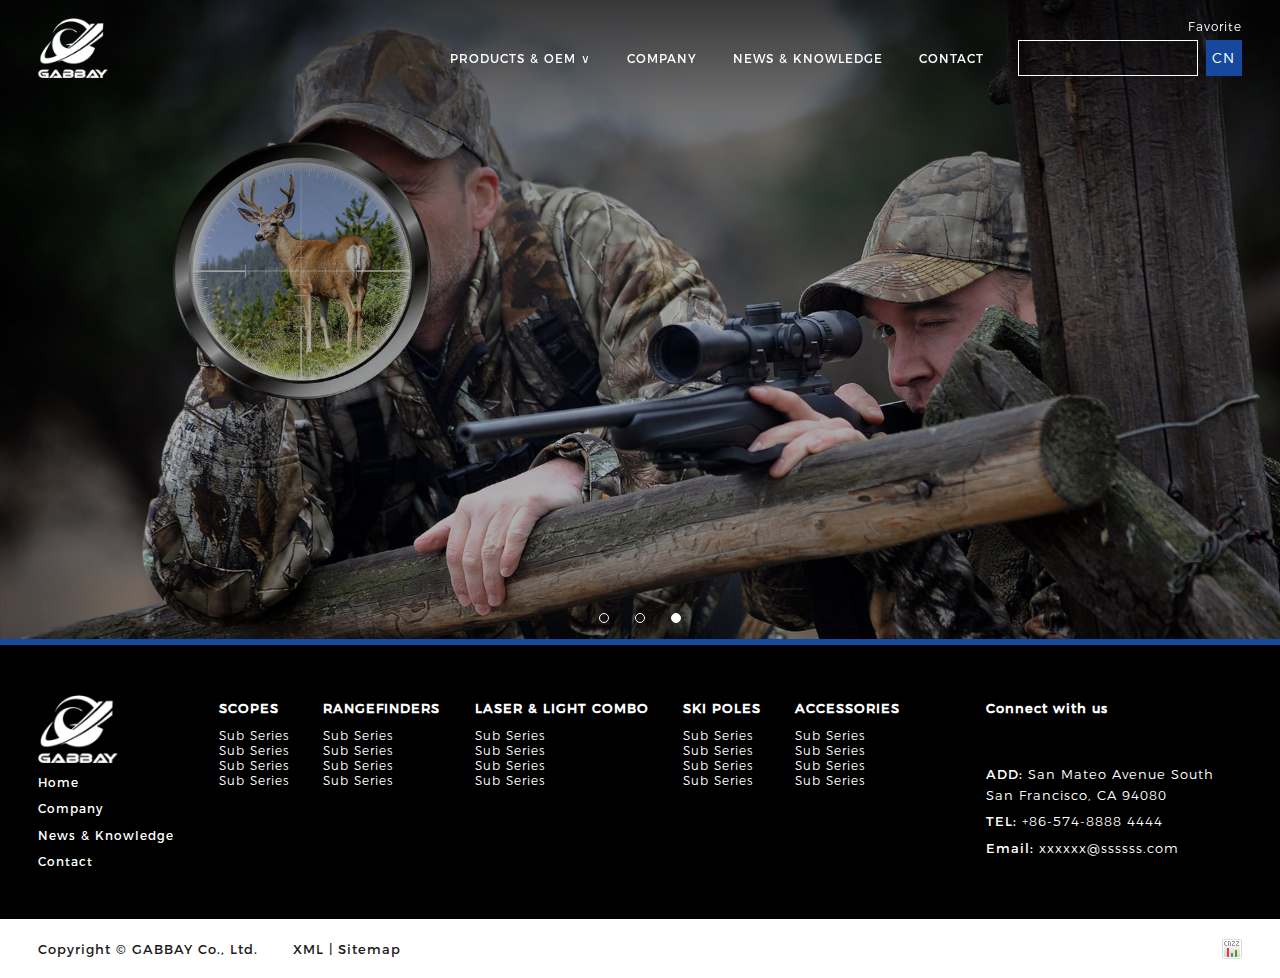
==== index.html @ 4b732fb5 "website" ====
<!DOCTYPE html>
<html lang="en">
<head>
  <meta charset="UTF-8">
  <meta name="viewport" content="width=device-width, initial-scale=1.0">
  <title>GABBAY</title>
  <link rel="stylesheet" href="css/dy.css">
  <link rel="stylesheet" href="css/media.css">
  <link rel="stylesheet" href="https://at.alicdn.com/t/font_1714665_g5vp9nklfsk.css">
  <link rel="stylesheet" href="css/style.css">

  <script src="js/jquery-1.9.1.min.js"></script>
  <script src="js/touchslider.js"></script>
  <script src="js/other.js"></script>
</head>
<body>
  <!-- head  -->
  <header class="top-nav">
    <div class="nav-inner-box wid flex-sb">
      <a href="index.html" class="logo-pic"><img src="images/logo.png" alt="logo" class="logo"></a>
      <div class="top-bar flex">
        <a href="" class="iconfont icon-cogwheel"><small class="small">Favorite</small></a>
        <div class="nav-bar flex">
          <ul class="flex-sb nav">
            <li class="nav-list home"><a href="index.html" class="tup">Home</a></li>
            <li class="nav-list nav-pro">
              <a href="product.html" class="tup">Products & Oem <span style="font-family: sans-serif;">∨</span></a>
              <ul class="dp-items">
                <li class="dp-list"><a href="">Scopes &RANGEFINDERS</a></li>
                <li class="dp-list">
                  <a href="">Sailboat & Yacht <span>></span></a>
                  <ul class="dp2-item">
                    <li class="dp2-list"><a href="">Sailboat</a></li>
                  </ul>
                </li>
                <li class="dp-list">
                  <a href="">SKI POLES <span>></span></a> 
                  <ul class="dp2-item">
                    <li class="dp2-list"><a href="">Yacht</a></li>
                  </ul>
                </li>
                <li class="dp-list"><a href="">ACCESSORIES</a></li>
              </ul>
            </li>
            <li class="nav-list"><a href="company.html" class="tup">Company</a></li>
            <li class="nav-list"><a href="news.html" class="tup">News & knowledge</a></li>
            <li class="nav-list"><a href="contact.html" class="tup">Contact</a></li>
          </ul>
          <div class="sea_cn flex">
            <form action="products.php" class="search flex">
              <input type="text" placeholder="">
              <button class="flex iconfont icon-search" type="button"></button>
            </form>
            <a href="" class="cn flex">CN</a>
          </div>
        </div>
      </div>
      <span class="menu-ico iconfont icon-menu"></span>
    </div>
  </header>

  <!-- banner -->
  <div class="banner-box">
    <div class="swipe">
      <ul class="banner" id="slider4" >
        <li class="banner-list">
          <!-- <div class="banner-cont">
            <span class="ban-tit">GABBAY</span>
            <h4 class="main-tit">TAC-V 4X-20X50 Rifle Scope</h4>
            <p calss="desc-cont">Sighting in your scope has never been easier with One Shot Zero. Take a shot adjust your reticle and you are good to go. </p>
            <a href="product.html" class="btn flex"><span>+</span></a>
          </div> -->
          <a href="javascript:;"><img src="images/banner.jpg" alt=""></a>
        </li>
        <li class="banner-list">
          <!-- <div class="banner-cont">
            <span class="ban-tit">GABBAY</span>
            <h4 class="main-tit">TAC-V 4X-20X50 Rifle Scope</h4>
            <p calss="desc-cont">Sighting in your scope has never been easier with One Shot Zero. Take a shot adjust your reticle and you are good to go. </p>
            <a href="product.html" class="btn flex"><span>+</span></a>
          </div> -->
          <a href="javascript:;"><img src="images/banner.jpg" alt=""></a>
        </li>
        <li class="banner-list">
          <!-- <div class="banner-cont">
            <span class="ban-tit">GABBAY</span>
            <h4 class="main-tit">TAC-V 4X-20X50 Rifle Scope</h4>
            <p calss="desc-cont">Sighting in your scope has never been easier with One Shot Zero. Take a shot adjust your reticle and you are good to go. </p>
            <a href="product.html" class="btn flex"><span>+</span></a>
          </div> -->
          <a href="javascript:;"><img src="images/banner.jpg" alt=""></a>
        </li>
      </ul>
    </div>
    <div id="pagenavi">
      <a href="javascript:;" class="">1</a>
      <a href="javascript:;" class="">2</a>
      <a href="javascript:;" class="active">3</a>
    </div>
  </div>
  <script type="text/javascript">
    console=window.console || {dir:new Function(),log:new Function()};
    var active=0,
      as=document.getElementById('pagenavi').getElementsByTagName('a');
      for(var i=0;i<as.length;i++){
        (function(){
          var j=i;
          as[i].onclick=function(){
            t4.slide(j);
            return false;
          }
        })();
      }
      var t4=new TouchSlider('slider4',{speed:600, direction:0, interval:6000, fullsize:true});
      t4.on('before',function(m,n){
        as[m].className='';
        as[n].className='active';
      })
  </script>




  <footer class="footer">
    <div class="in-fot wid flex-sb">
      <div class="fot-left">
        <a href="index" class='fot-logo'><img src="images/logo.png" alt=""></a>
        <a href="index.html">Home</a>
        <a href="company.html">Company</a>
        <a href="news.html">News & Knowledge</a>
        <a href="contact.html">Contact</a>
      </div>
      <ul class="fot-center flex-sb">
        <li class="fp-list">
          <h4>SCOPES</h4>
          <a href="">Sub Series</a>
          <a href="">Sub Series</a>
          <a href="">Sub Series</a>
          <a href="">Sub Series</a>
        </li>
        <li class="fp-list">
          <h4>RANGEFINDERS</h4>
          <a href="">Sub Series</a>
          <a href="">Sub Series</a>
          <a href="">Sub Series</a>
          <a href="">Sub Series</a>
        </li>
        <li class="fp-list">
          <h4>LASER & LIGHT COMBO</h4>
          <a href="">Sub Series</a>
          <a href="">Sub Series</a>
          <a href="">Sub Series</a>
          <a href="">Sub Series</a>
        </li>
        <li class="fp-list">
          <h4>SKI POLES</h4>
          <a href="">Sub Series</a>
          <a href="">Sub Series</a>
          <a href="">Sub Series</a>
          <a href="">Sub Series</a>
        </li>
        <li class="fp-list">
          <h4>ACCESSORIES</h4>
          <a href="">Sub Series</a>
          <a href="">Sub Series</a>
          <a href="">Sub Series</a>
          <a href="">Sub Series</a>
        </li>
        <li class="fot-right">
          <h4>Connect with us</h4>
          <div class="social">
            <a href="#" class='instagram'><i class="iconfont icon-instagram"></i></a>
            <a href="#" class='pinterest'><i class="iconfont icon-pinterest"></i></a>
            <a href="#" class='facebook'><i class="iconfont icon-facebook"></i></a>
            <a href="#" class='linkedin'><i class="iconfont icon-linkedin"></i></a>
            <a href="#" class='twitter'><i class="iconfont icon-twitter"></i></a>
          </div>
          <p>ADD: <span>San Mateo Avenue South San Francisco, CA 94080</span></p>
          <p>TEL: <span>+86-574-8888 4444</span></p>
          <p>Email: <span>xxxxxx@ssssss.com</span></p>
        </li>
      </ul>
    </div>
  </footer>
  <div class="desi">
    <div class="in-design wid flex-sb">
      <p class="copy">Copyright © GABBAY Co., Ltd.     <a href="sitemap_xml.php" class="xml">XML</a> | <a href="sitemap.php">Sitemap</a></p>
      <a href="javacsript:;"><img src="images/cnzz.jpg" alt=""></a>
    </div>
  </div>
</body>
</html>
---- css/dy.css ----
@font-face {
  font-family: 'mont-th';
  src: url('../font/Montserrat-Thin-10.otf');font-weight: normal;font-style: normal;
}
@font-face{
  font-family: 'mont-lt';
  src: url('../font/Montserrat-Light-6.otf');font-weight: normal;font-style: normal;
}
@font-face{
  font-family: 'mont';
  src: url('../font/Montserrat-Regular-8.otf');font-weight: normal;font-style: normal;
}
@font-face{
  font-family: 'mont-md';
  src: url('../font/Montserrat-Medium-7.otf');font-weight: normal;font-style: normal;
}
@font-face{
  font-family: 'mont-sbd';
  src: url('../font/Montserrat-SemiBold-9.otf');font-weight: normal;font-style: normal;
}
@font-face{
  font-family: 'mont-bd';
  src: url('../font/Montserrat-Bold-3.otf');font-weight: normal;font-style: normal;
}
@font-face{
  font-family: 'mont-black';
  src: url('../font/Montserrat-Black-2.otf');font-weight: normal;font-style: normal;
}
*{padding: 0;margin: 0;list-style: none;text-decoration: none;border: none; outline: none;box-sizing: border-box;font-family: 'mont';letter-spacing: 1px;}
img{width: 100%;display: block;}
input,button,textarea{border: transparent; outline: transparent; background: transparent;}
/* body{background: #f6f6f6;transition: .4s;} */
.wid{width: 1660px;margin: 0 auto;}
.flex{display: flex;justify-content: center;align-items: center;;}
.flex-sc{display: flex;align-items: center;}
.flex-sb{display: flex;justify-content: space-between;align-items: center;}
.flex-sa{display: flex;justify-content: space-around;align-items: center;}
small.small{display: inline-block;margin: 0;font-size: 12px;font-family: 'mont-lt';}
.tup{text-transform: uppercase;}


.top-nav{position: fixed;height: 96px;z-index: 777;width: 100%;}
.top-nav.active{background: #000;}
.top-nav.act_color{background: #16489d;}
.nav-inner-box{height: 96px;}
.logo-pic{width: 70px;}
.top-nav a,.top-nav a:before,.top-nav a:after{color: #fff;white-space: nowrap;}
.top-nav .icon-down:before{content: '';}
.top-nav .icon-down:after{content: "\e622";font-size: 14px;margin-left: 6px;vertical-align: -2px;}
.top-bar{flex-direction: column;align-items: flex-end;width: 95%;}
.top-bar .nav-bar{justify-content: flex-end;flex-shrink: 0;}
.top-bar .icon-cogwheel{margin-bottom: 4px;}
/* .top-nav a:before{vertical-align: -2px;margin-right: 4px;} */
.top-nav .nav{padding-right: 2%;flex-shrink: 0;}
.top-nav .nav li{padding: 10px 18px;}
.top-nav .nav li.home{display: none;}
/* .top-nav .nav .nav-list:hover .dp-items{background: #16489d;display: block;} */
.top-nav .nav li .dp-items{position: absolute;top: 100%;display: none;}
.top-nav .nav li .dp-items .dp-list{border-bottom:1px solid #fff;background: #16489d;position: relative;}
.top-nav .nav li .dp-items .dp-list>a{display: flex;justify-content: space-between;align-items: center;}
.top-nav .nav li .dp-items .dp-list:hover .dp2-item{display: block;}
.top-nav .nav li .dp-items .dp-list .dp2-item{position: absolute;top: 0;left: 100%;display: none;border-left: 2px solid transparent;}
.top-nav .nav li .dp-items .dp-list .dp2-item li{border-bottom:1px solid #fff;border-top: 1px solid #16489d;padding: 8px 18px;width: 180px;background: #16489d;}
.top-nav .sea_cn form{border: 1px solid #fff;padding: 1px;margin-right: 8px;}
.top-nav .sea_cn input,.top-nav .sea_cn button{height: 2rem;}
.top-nav .sea_cn input{color: #fff;font-family: 'mont-lt';padding: 0 6px;width: 160px;}
.top-nav .sea_cn button{padding: 0 8px;}
.top-nav .sea_cn button:before{color: #fff;font-size: 14px;}
.top-nav .sea_cn .cn{background: #16489d;width: 36px;height: 36px;font-size: 14px;font-family: 'mont-lt';}
.top-nav .menu-ico{display: none;}


/* banner css */
.banner-box{position: relative;}
.banner-box .swipe{margin-bottom: 0;}
.banner-box .swipe li,.banner-box .swipe li a{margin: 0;position: relative;}
.banner-box .swipe li img{max-width: 100%;display: block;}
.banner-box #pagenavi{position: absolute;bottom: 16px;left: 50%;transform: translate(-50%);}
.banner-box #pagenavi a{width: 10px;height: 10px;font-size: 0;border-radius: 50%;border: 1px solid #fff;margin: 0 10px;display: inline-block;}
.banner-box #pagenavi a.active{background: #fff;}
.banner-box .swipe .banner-cont{width: 100%;position: absolute;left: 50%;transform: translate(-50%);top: 30%;z-index: 99;background: transparent;display: flex;flex-direction: column;justify-content: center;line-height: 2rem;color: #fff;}
.banner-box .swipe .banner-cont>p{font-size: 28px;font-family: 'mont-lt';text-transform: uppercase;margin: 1% 0;text-align: center;}
.banner-box .swipe .banner-cont>h4{font-size: 32px;font-family: 'mont-black';text-transform: uppercase;text-align: center;}
.banner-box .swipe .banner-cont .btn{margin: 3% auto 0;}


/* footer */
.footer{background: #000;border-top: 6px solid #16489d;padding: 3% 0}
.footer a{display: flex;color: #fff;font-family: 'mont-lt';}
.footer .fot-left a.fot-logo{width: 80px;margin-bottom: 8%;}
.footer .fot-left{width: 12%;}
.footer .fot-right{width: 25%;margin-left: 5%;}
.footer .fot-left a{font-family: 'mont';margin: 8% 0;white-space: nowrap;}
.footer h4{font-size: 13px;color: #fff;font-family: 'mont';margin-bottom: 12px;}
.footer .fot-center{align-items: flex-start;width: 85%;}


.footer .fot-right .social a{display: inline-flex;width: 30px;height: 30px;justify-content: center;align-items: center;}
.footer .fot-right .social a i{font-size: 21px;}
/* .footer .fot-right .social a:nth-child(2){border-radius: 50%;background: #fff;} */
/* .footer .fot-right .social a:nth-child(2) i{color: #000;} */
.footer .fot-right p{color: #fff;font-size: 13px;margin: 6px 0;line-height: 1.3rem;}
.footer .fot-right p span{font-family: 'mont-lt';}

.desi{padding: 1.5% 0;}
.desi p,.desi p a{font-size: 13px;color: #1b1b1b;white-space: nowrap;}
.desi p a.xml{margin-left: 30px;}
---- css/media.css ----
@media screen and (max-width: 1700px){
  .wid{width: 94%;}
}
@media screen and (max-width: 950px){
  .top-nav,.nav-inner-box{height: 65px;}
  .logo-pic{width: 50px;}
  .icon-menu:before{font-size: 28px;color: #fff;}
  .top-bar{display: none;}
  .top-bar .icon-cogwheel,.top-nav .nav li .dp-items .dp-list>a>span,.top-nav .nav li.nav-pro>a>span{display: none;}
  .top-nav .menu-ico,.top-nav .nav li.home,.top-nav .nav li .dp-items{display: block;}
  .top-nav .nav li.nav-pro>a{font-family: 'mont-lt';}
  .top-nav .nav li .dp-items{position: unset;padding: 2% 0 0 0}
  .top-nav .nav li .dp-items .dp-list{border-bottom: none;}
  .top-nav .nav li .dp-items .dp-list>a{font-family: 'mont-lt';text-transform: uppercase;}
  .top-bar{position: absolute;top: 100%;left: 0;width: 100%;background: #16489d;}
  .top-bar .nav-bar{flex-direction: column-reverse;align-items: flex-start;width: 100%;padding: 3%;}
  .top-bar .nav-bar ul,.top-bar .nav-bar .sea_cn{display: block;}
  .top-bar .nav-bar ul li{padding: 2% 0;margin: 0;}
  .top-bar .nav-bar ul li a{font-family: 'mont-bd';}
  .top-bar .nav-bar .sea_cn,.top-bar .nav-bar .sea_cn form input,.top-bar .nav-bar ul{width: 100%;}
  .top-bar .nav-bar .sea_cn form{width: 100%;margin: 0;}
  .top-bar .nav-bar .sea_cn .cn{width: auto;justify-content: flex-start;margin-top: 1%;font-family: 'mont-bd';font-size: 16px;}

}


@media screen and (max-width: 500px){
  .top-bar .nav-bar ul li{padding: 3% 0;}
  .top-nav .nav li .dp-items{padding: 3% 0 0 0}
}
---- css/style.css ----
html, body, div, span, object, iframe, h1, h2, h3, h4, h5, h6, p, del, dfn, em, img, ins, kbd, q, samp, small, strong, b, i, dl, dt, dd, ol, ul, li, fieldset, form, label, table, tbody, tfoot, thead, tr, th, td, article, aside, footer, header, nav, section {
  margin:0;
  padding:0;
  border:0;
  outline:0;
  font-size:100%;
  vertical-align:baseline;
  background:transparent;
}
body {
  -webkit-text-size-adjust:none;
  font-family:sans-serif;
}
h1 {
  font-size:36px;
  margin:15px;
  text-align:center;
  color:#666;
}
h2 {
  font-size:14px;
  font-weight:bold;
  color:#3c3c3c;
  margin:20px 10px 10px;
}
small {
  margin:0 10px 30px;
  display:block;
  font-size:12px;
}
a {
  /* margin:0 0 0 10px; */
  font-size:12px;
  color:#3c3c3c;
}
.swipe {
  margin-bottom:20px;
  overflow:hidden;
  position:relative;
  width:100%;
}
.swipe ul{
    overflow:hidden;
}
.swipe li div, .swipe div div div {
  padding:50px 10px;
  background:#1db1ff;
  font-weight:bold;
  color:#fff;
  font-size:20px;
  text-align:center;
}
.swipe li  img{
	max-width:80%;
}
.swipe li{
	/* margin:10px; */
}
#slider2 li{
    width:230px;
}
#slider4{
	line-height:0;
	text-align:center;
}
#slider4 ul{
	-webkit-transition:left 800ms ease-in 0;
	-moz-transition:left 800ms ease-in 0;
	-o-transition:left 800ms ease-in 0;
	-ms-transition:left 800ms ease-in 0;
	transition:left 800ms ease-in 0;
}
#pagenavi a.active{
	color:red;
}
#copyright{
	text-align:center;
	font-size:16px;
	padding:30px 0;
}
#copyright a{
	font-weight:bold;
	font-size:16px;
}

#slider li{
	width:300px;
	float:left;
}
#slider li:first-child{
	width:100px;
	margin:10px 40px;
}
#slider li:last-child{
	width:500px;
	border:3px solid #111;
}
#slider li:nth-child(2){
	width:200px;
}
#slider li:nth-child(3){
	width:300px;
}
#slider li:nth-child(4){
	width:400px;
}
#slider1 li{
	width:240px;
}
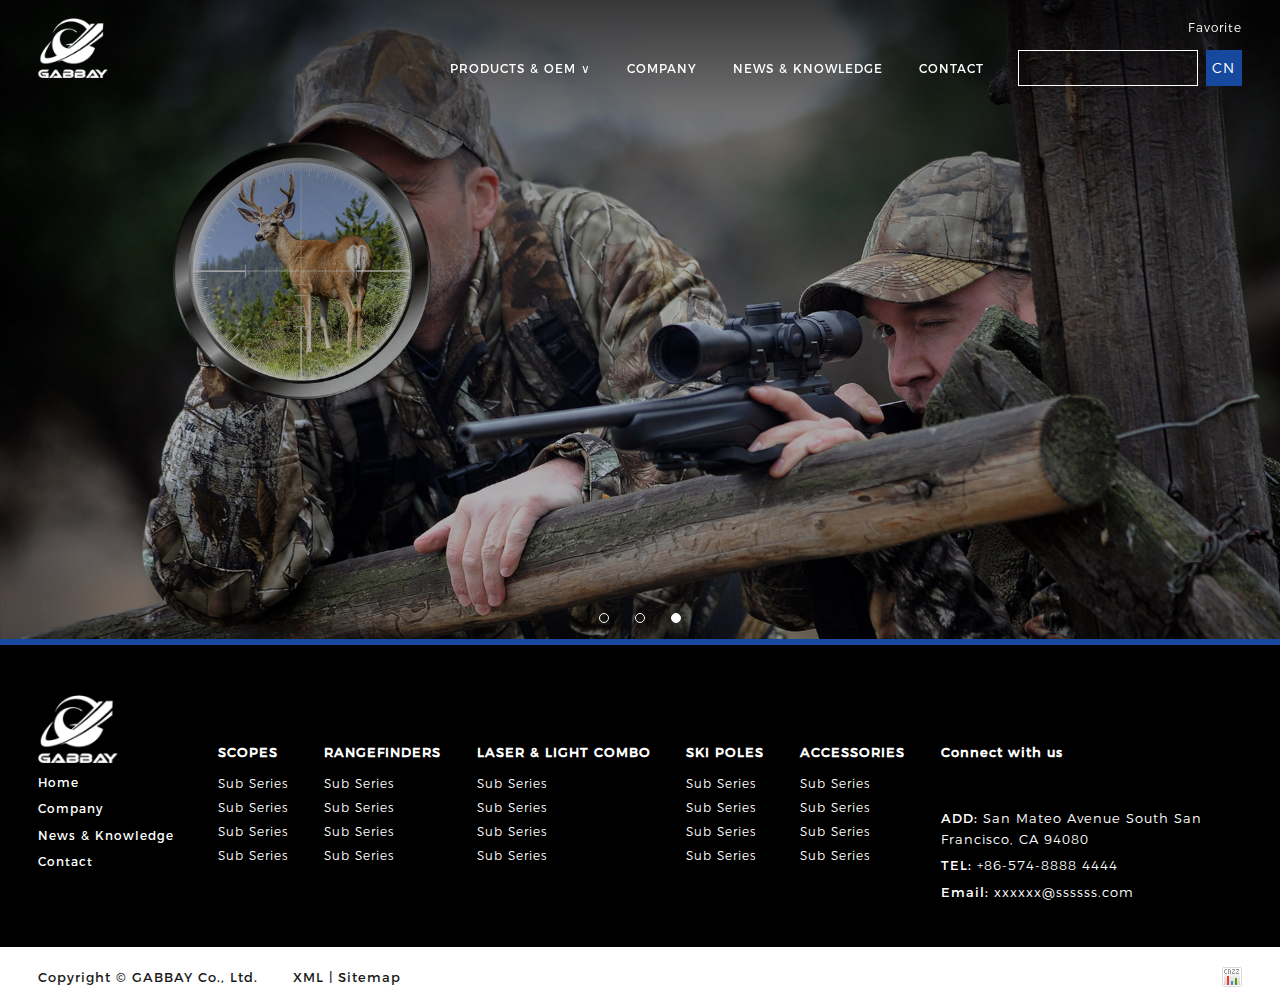
==== commit 9f0dee6f: "website" ====
--- a/index.html
+++ b/index.html
@@ -22,8 +22,8 @@
         <a href="" class="iconfont icon-cogwheel"><small class="small">Favorite</small></a>
         <div class="nav-bar flex">
           <ul class="flex-sb nav">
-            <li class="nav-list home"><a href="index.html" class="tup">Home</a></li>
-            <li class="nav-list nav-pro">
+            <li class="nav-list home flex"><a href="index.html" class="tup">Home</a></li>
+            <li class="nav-list flex nav-pro">
               <a href="product.html" class="tup">Products & Oem <span style="font-family: sans-serif;">∨</span></a>
               <ul class="dp-items">
                 <li class="dp-list"><a href="">Scopes &RANGEFINDERS</a></li>
@@ -42,9 +42,9 @@
                 <li class="dp-list"><a href="">ACCESSORIES</a></li>
               </ul>
             </li>
-            <li class="nav-list"><a href="company.html" class="tup">Company</a></li>
-            <li class="nav-list"><a href="news.html" class="tup">News & knowledge</a></li>
-            <li class="nav-list"><a href="contact.html" class="tup">Contact</a></li>
+            <li class="nav-list flex"><a href="company.html" class="tup">Company</a></li>
+            <li class="nav-list flex"><a href="news.html" class="tup">News & knowledge</a></li>
+            <li class="nav-list flex"><a href="contact.html" class="tup">Contact</a></li>
           </ul>
           <div class="sea_cn flex">
             <form action="products.php" class="search flex">
@@ -130,43 +130,43 @@
         <a href="news.html">News & Knowledge</a>
         <a href="contact.html">Contact</a>
       </div>
-      <ul class="fot-center flex-sb">
-        <li class="fp-list">
+      <!-- <ul class="fot-center flex-sb"> -->
+        <div class="fp-list">
           <h4>SCOPES</h4>
           <a href="">Sub Series</a>
           <a href="">Sub Series</a>
           <a href="">Sub Series</a>
           <a href="">Sub Series</a>
-        </li>
-        <li class="fp-list">
+        </div>
+        <div class="fp-list">
           <h4>RANGEFINDERS</h4>
           <a href="">Sub Series</a>
           <a href="">Sub Series</a>
           <a href="">Sub Series</a>
           <a href="">Sub Series</a>
-        </li>
-        <li class="fp-list">
+        </div>
+        <div class="fp-list">
           <h4>LASER & LIGHT COMBO</h4>
           <a href="">Sub Series</a>
           <a href="">Sub Series</a>
           <a href="">Sub Series</a>
           <a href="">Sub Series</a>
-        </li>
-        <li class="fp-list">
+        </div>
+        <div class="fp-list">
           <h4>SKI POLES</h4>
           <a href="">Sub Series</a>
           <a href="">Sub Series</a>
           <a href="">Sub Series</a>
           <a href="">Sub Series</a>
-        </li>
-        <li class="fp-list">
+        </div>
+        <div class="fp-list">
           <h4>ACCESSORIES</h4>
           <a href="">Sub Series</a>
           <a href="">Sub Series</a>
           <a href="">Sub Series</a>
           <a href="">Sub Series</a>
-        </li>
-        <li class="fot-right">
+        </div>
+        <div class="fot-right">
           <h4>Connect with us</h4>
           <div class="social">
             <a href="#" class='instagram'><i class="iconfont icon-instagram"></i></a>
@@ -178,8 +178,8 @@
           <p>ADD: <span>San Mateo Avenue South San Francisco, CA 94080</span></p>
           <p>TEL: <span>+86-574-8888 4444</span></p>
           <p>Email: <span>xxxxxx@ssssss.com</span></p>
-        </li>
-      </ul>
+        </div>
+      <!-- </ul> -->
     </div>
   </footer>
   <div class="desi">
--- a/css/dy.css
+++ b/css/dy.css
@@ -47,15 +47,16 @@
 .top-nav a,.top-nav a:before,.top-nav a:after{color: #fff;white-space: nowrap;}
 .top-nav .icon-down:before{content: '';}
 .top-nav .icon-down:after{content: "\e622";font-size: 14px;margin-left: 6px;vertical-align: -2px;}
-.top-bar{flex-direction: column;align-items: flex-end;width: 95%;}
-.top-bar .nav-bar{justify-content: flex-end;flex-shrink: 0;}
-.top-bar .icon-cogwheel{margin-bottom: 4px;}
+.top-bar{flex-direction: column;align-items: flex-end;width: 95%;height: 100%;justify-content: flex-end;}
+.top-bar .nav-bar{justify-content: flex-end;flex-shrink: 0;height: 58%;}
+.top-bar .icon-cogwheel{margin-bottom: 5px;}
 /* .top-nav a:before{vertical-align: -2px;margin-right: 4px;} */
-.top-nav .nav{padding-right: 2%;flex-shrink: 0;}
-.top-nav .nav li{padding: 10px 18px;}
+.top-nav .nav{padding-right: 2%;flex-shrink: 0;height: 100%;}
+.top-nav .nav li{padding: 10px 18px;height: 100%;position: relative;}
+.top-nav .nav>li:hover{background: #16489d;}
 .top-nav .nav li.home{display: none;}
-/* .top-nav .nav .nav-list:hover .dp-items{background: #16489d;display: block;} */
-.top-nav .nav li .dp-items{position: absolute;top: 100%;display: none;}
+/* .top-nav .nav .nav-list:hover .dp-items{display: block;} */
+.top-nav .nav li .dp-items{position: absolute;top: 100%;display: none;left: 0;}
 .top-nav .nav li .dp-items .dp-list{border-bottom:1px solid #fff;background: #16489d;position: relative;}
 .top-nav .nav li .dp-items .dp-list>a{display: flex;justify-content: space-between;align-items: center;}
 .top-nav .nav li .dp-items .dp-list:hover .dp2-item{display: block;}
@@ -78,18 +79,58 @@
 .banner-box #pagenavi{position: absolute;bottom: 16px;left: 50%;transform: translate(-50%);}
 .banner-box #pagenavi a{width: 10px;height: 10px;font-size: 0;border-radius: 50%;border: 1px solid #fff;margin: 0 10px;display: inline-block;}
 .banner-box #pagenavi a.active{background: #fff;}
-.banner-box .swipe .banner-cont{width: 100%;position: absolute;left: 50%;transform: translate(-50%);top: 30%;z-index: 99;background: transparent;display: flex;flex-direction: column;justify-content: center;line-height: 2rem;color: #fff;}
-.banner-box .swipe .banner-cont>p{font-size: 28px;font-family: 'mont-lt';text-transform: uppercase;margin: 1% 0;text-align: center;}
-.banner-box .swipe .banner-cont>h4{font-size: 32px;font-family: 'mont-black';text-transform: uppercase;text-align: center;}
+.banner-box .swipe .banner-cont{width: 100%;height: 100%;;position: absolute;left: 50%;transform: translate(-50%);z-index: 700;background: transparent;display: flex;flex-direction: column;justify-content: center;color: #fff;}
+.banner-box .swipe .banner-cont>span{font-size: 32px;text-transform: uppercase;font-family: 'mont-th';}
+.banner-box .swipe .banner-cont>p{font-size: 18px;font-family: 'mont-lt';text-align: center;width: 38%;line-height: 1.3rem;margin: 0 auto;}
+.banner-box .swipe .banner-cont>h4{font-size: 60px;font-family: 'mont-black';text-transform: uppercase;text-align: center;}
 .banner-box .swipe .banner-cont .btn{margin: 3% auto 0;}
+
+/* aside nav */
+.aside-nav{background: #16489d;padding: 12px 0;}
+.aside-nav .m_nav{justify-content: flex-start;}
+.aside-nav .m_nav .mn_list{margin-right: 3.5%;}
+.aside-nav .m_nav a{color: #fff;text-transform: uppercase;font-size: 16px;}
+i.jia{display: inline-flex;width: 1rem;height: 1rem;background: #fff;color: #16489d;font-style: normal;margin-right: 16px;font-size: 18px;font-family: mont-lt;}
+
+.bread-nav{padding: 18px 0;}
+.bread-nav i{background: #000;color: #fff;}
+.bread-nav li{font-family: 'mont-lt';}
+.bread-nav span{font-family: 'mont';}
+
+.cont-info{background: #e7e7e7;position: relative;overflow: hidden;}
+.cont-info .info-items{align-items: flex-start;}
+.cont-info .info-items .info-list{width: 50%;}
+.cont-info .info-items .right-map{position: absolute;right: 0;top: 0;height: 100%;}
+
+.cont-info .info-items .left-info{margin: 4% 0;}
+.cont-info .info-items .left-info h4{font-size: 24px;color: #16489d;font-family: 'mont-bd';margin-bottom: 2%;}
+.cont-info .info-items .left-info p{font-size: 18px;color: #1b1b1b;font-family: 'mont-lt';margin: 2% 0}
+.cont-info .info-items .left-info p b{display: block;font-size: 24px;font-family: 'mont-bd';margin-bottom: 1%;}
+
+.form-box{background: url(../images/contact-.jpg)no-repeat top center;background-size: cover;padding: 6%;}
+.form-box form{flex-direction: column;}
+.form-box form h3{font-size: 72px;font-family: 'mont-bd';color: #fff;text-transform: uppercase;}
+.form-box form h3 span{color: #16489d;}
+.form-box form p{color: #fff;margin-top: 0.5%;}
+.form-box form .form{flex-wrap: wrap;margin-top: 2%;}
+.form-box form .form input{width: 48%;line-height: 2rem;background: #fff;margin: 1% 0;padding: 0 10px;}
+.form-box form .form input::placeholder,.form-box form .form textarea{color: #929292;font-size: 14px;font-family: 'mont-lt';}
+.form-box form .form textarea{width: 100%;height: 120px;background: #fff;padding: 10px;margin: 1% 0;}
+.form-box form .cont-btn{width: 200px;background: #16489d;line-height: 2.5rem;margin-top: 1.6%;font-family: 'mont-bd';color: #fff;font-size: 21px;}
+
+
+
 
 
 /* footer */
 .footer{background: #000;border-top: 6px solid #16489d;padding: 3% 0}
+.footer .in-fot{align-items: flex-start;}
+.footer .in-fot .fp-list,.footer .in-fot .fot-right{margin-top: 5%;}
+.footer .in-fot .fp-list a{line-height: 1.5rem;}
 .footer a{display: flex;color: #fff;font-family: 'mont-lt';}
 .footer .fot-left a.fot-logo{width: 80px;margin-bottom: 8%;}
 .footer .fot-left{width: 12%;}
-.footer .fot-right{width: 25%;margin-left: 5%;}
+.footer .fot-right{width: 25%;/*margin-left: 5%;*/}
 .footer .fot-left a{font-family: 'mont';margin: 8% 0;white-space: nowrap;}
 .footer h4{font-size: 13px;color: #fff;font-family: 'mont';margin-bottom: 12px;}
 .footer .fot-center{align-items: flex-start;width: 85%;}
--- a/css/media.css
+++ b/css/media.css
@@ -1,13 +1,21 @@
 @media screen and (max-width: 1700px){
   .wid{width: 94%;}
+  .cont-info .info-items .right-map img{width: auto; height: 100%;}
+}
+@media screen and (max-width: 1100px){
+  .footer .in-fot{flex-wrap: wrap;}
+  .footer .in-fot>div{width: 20%;}
+  .footer .in-fot .fot-right{width: 30%;margin-right: auto;}
+
 }
 @media screen and (max-width: 950px){
   .top-nav,.nav-inner-box{height: 65px;}
   .logo-pic{width: 50px;}
   .icon-menu:before{font-size: 28px;color: #fff;}
-  .top-bar{display: none;}
+  .top-bar{display: none;height: auto;}
   .top-bar .icon-cogwheel,.top-nav .nav li .dp-items .dp-list>a>span,.top-nav .nav li.nav-pro>a>span{display: none;}
   .top-nav .menu-ico,.top-nav .nav li.home,.top-nav .nav li .dp-items{display: block;}
+  .top-bar .nav-bar ul li{flex-direction: column;align-items: flex-start;}
   .top-nav .nav li.nav-pro>a{font-family: 'mont-lt';}
   .top-nav .nav li .dp-items{position: unset;padding: 2% 0 0 0}
   .top-nav .nav li .dp-items .dp-list{border-bottom: none;}
@@ -20,11 +28,22 @@
   .top-bar .nav-bar .sea_cn,.top-bar .nav-bar .sea_cn form input,.top-bar .nav-bar ul{width: 100%;}
   .top-bar .nav-bar .sea_cn form{width: 100%;margin: 0;}
   .top-bar .nav-bar .sea_cn .cn{width: auto;justify-content: flex-start;margin-top: 1%;font-family: 'mont-bd';font-size: 16px;}
+  .footer .in-fot>div{width: 25%;}
 
 }
-
-
+@media screen and (max-width: 750px){
+  .footer .in-fot>div{width: 30%;}
+  .footer .in-fot .fot-right{width: 100%;}
+}
+@media screen and (max-width: 600px){
+  .footer .in-fot>div{width: 50%;}
+}
 @media screen and (max-width: 500px){
   .top-bar .nav-bar ul li{padding: 3% 0;}
   .top-nav .nav li .dp-items{padding: 3% 0 0 0}
+}
+@media screen and (max-width: 450px){
+  .footer .in-fot>div{width: 100%;}
+  .footer .fot-left a.fot-logo{margin-bottom: 5%;width: 65px;}
+  .footer .fot-left a{margin: 3% 0;}
 }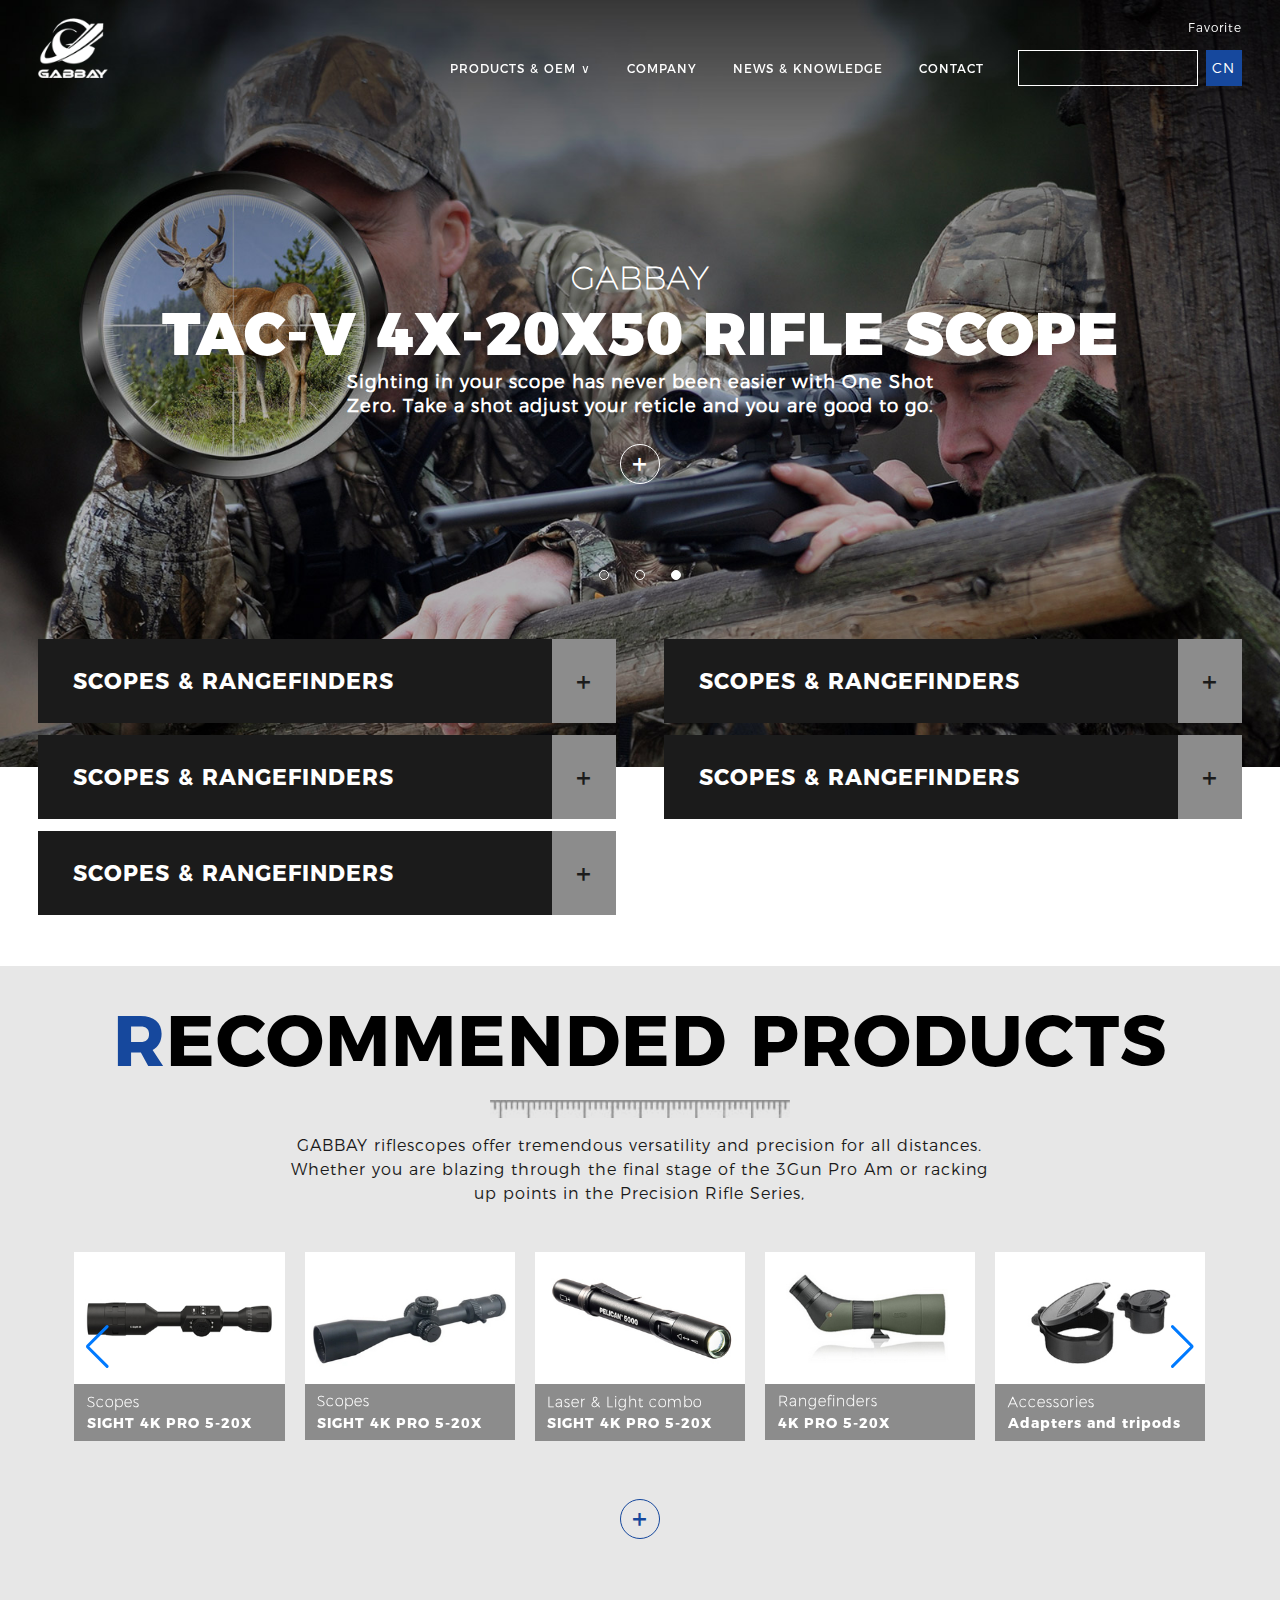
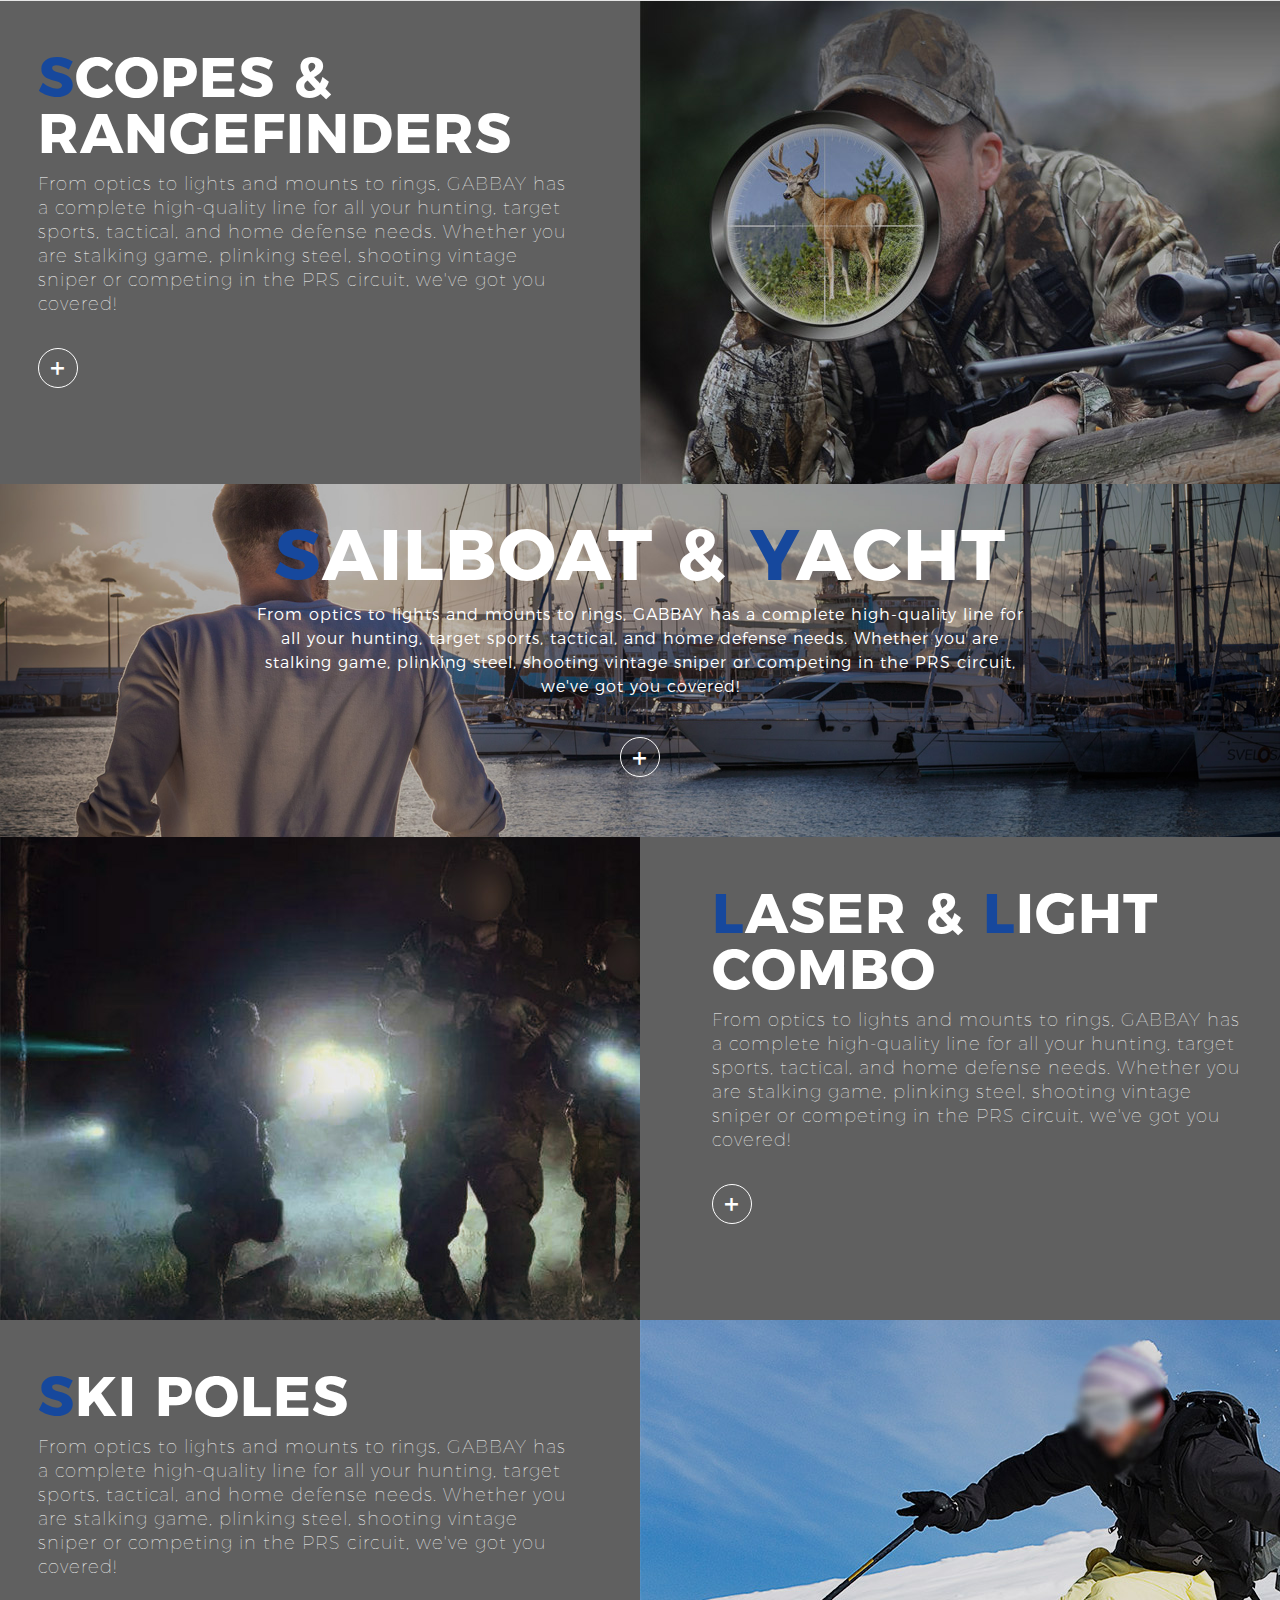
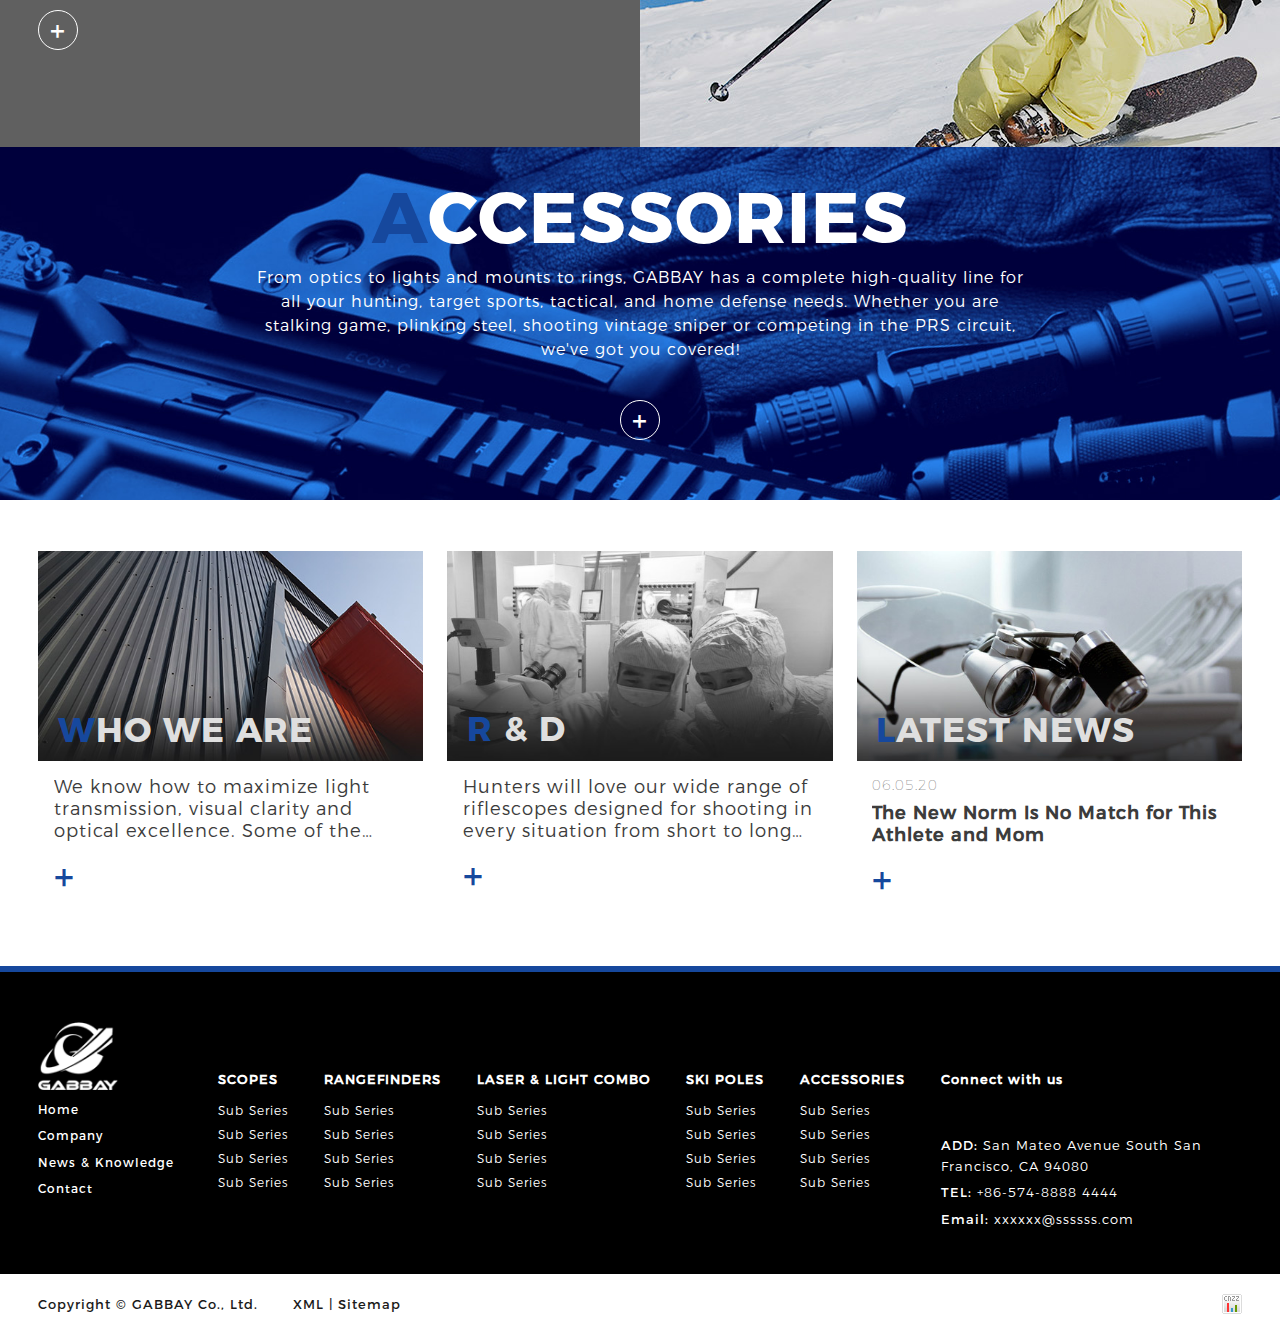
==== commit 4257c82e: "website" ====
--- a/index.html
+++ b/index.html
@@ -8,10 +8,14 @@
   <link rel="stylesheet" href="css/media.css">
   <link rel="stylesheet" href="https://at.alicdn.com/t/font_1714665_g5vp9nklfsk.css">
   <link rel="stylesheet" href="css/style.css">
+  <link rel="stylesheet" href="css/jquery.bxslider.css">
+  <link rel="stylesheet" href="css/swiper.min.css">
 
   <script src="js/jquery-1.9.1.min.js"></script>
+  <script src="js/jquery.bxslider.js"></script>
   <script src="js/touchslider.js"></script>
   <script src="js/other.js"></script>
+  <!-- <script src="js/swiper.min.js"></script> -->
 </head>
 <body>
   <!-- head  -->
@@ -63,33 +67,33 @@
   <div class="banner-box">
     <div class="swipe">
       <ul class="banner" id="slider4" >
-        <li class="banner-list">
-          <!-- <div class="banner-cont">
+        <li class="banner-list in_blist">
+          <div class="banner-cont">
+            <span class="ban-tit">GABBAY</span>
+            <h4 class="main-tit">TAC-V 4X-20X50 Rifle Scope</h4>
+            <p calss="desc-cont">Sighting in your scope has never been easier with One Shot Zero. Take a shot adjust your reticle and you are good to go. </p>
+            <a href="product.html" class="btn flex">+</a>
+          </div>
+          <a href="javascript:;"><img src="images/banner.jpg" alt=""></a>
+        </li>
+        <!-- <li class="banner-list">
+          <div class="banner-cont">
             <span class="ban-tit">GABBAY</span>
             <h4 class="main-tit">TAC-V 4X-20X50 Rifle Scope</h4>
             <p calss="desc-cont">Sighting in your scope has never been easier with One Shot Zero. Take a shot adjust your reticle and you are good to go. </p>
             <a href="product.html" class="btn flex"><span>+</span></a>
-          </div> -->
+          </div>
           <a href="javascript:;"><img src="images/banner.jpg" alt=""></a>
         </li>
         <li class="banner-list">
-          <!-- <div class="banner-cont">
+          <div class="banner-cont">
             <span class="ban-tit">GABBAY</span>
             <h4 class="main-tit">TAC-V 4X-20X50 Rifle Scope</h4>
             <p calss="desc-cont">Sighting in your scope has never been easier with One Shot Zero. Take a shot adjust your reticle and you are good to go. </p>
             <a href="product.html" class="btn flex"><span>+</span></a>
-          </div> -->
+          </div>
           <a href="javascript:;"><img src="images/banner.jpg" alt=""></a>
-        </li>
-        <li class="banner-list">
-          <!-- <div class="banner-cont">
-            <span class="ban-tit">GABBAY</span>
-            <h4 class="main-tit">TAC-V 4X-20X50 Rifle Scope</h4>
-            <p calss="desc-cont">Sighting in your scope has never been easier with One Shot Zero. Take a shot adjust your reticle and you are good to go. </p>
-            <a href="product.html" class="btn flex"><span>+</span></a>
-          </div> -->
-          <a href="javascript:;"><img src="images/banner.jpg" alt=""></a>
-        </li>
+        </li> -->
       </ul>
     </div>
     <div id="pagenavi">
@@ -97,6 +101,45 @@
       <a href="javascript:;" class="">2</a>
       <a href="javascript:;" class="active">3</a>
     </div>
+
+    <!-- banner nav -->
+    <ul class="pb_nav flex-sb wid">
+      <li class="pbn_list"><a href="product.html" class="flex">
+        <div class="pro_cont">
+          <h4>Scopes & RANGEFINDERS</h4>
+          <p class="fhd">From optics to lights and mounts to rings, Sun Optics USA has a complete high-quality line ...</p>
+        </div>
+        <span class="flex">+</span>
+      </a></li>
+      <li class="pbn_list"><a href="product.html" class="flex">
+        <div class="pro_cont">
+          <h4>Scopes & RANGEFINDERS</h4>
+          <p class="fhd">From optics to lights and mounts to rings, Sun Optics USA has a complete high-quality line ...</p>
+        </div>
+        <span class="flex">+</span>
+      </a></li>
+      <li class="pbn_list"><a href="product.html" class="flex">
+        <div class="pro_cont">
+          <h4>Scopes & RANGEFINDERS</h4>
+          <p class="fhd">From optics to lights and mounts to rings, Sun Optics USA has a complete high-quality line ...</p>
+        </div>
+        <span class="flex">+</span>
+      </a></li>
+      <li class="pbn_list"><a href="product.html" class="flex">
+        <div class="pro_cont">
+          <h4>Scopes & RANGEFINDERS</h4>
+          <p class="fhd">From optics to lights and mounts to rings, Sun Optics USA has a complete high-quality line ...</p>
+        </div>
+        <span class="flex">+</span>
+      </a></li>
+      <li class="pbn_list"><a href="product.html" class="flex">
+        <div class="pro_cont">
+          <h4>Scopes & RANGEFINDERS</h4>
+          <p class="fhd">From optics to lights and mounts to rings, Sun Optics USA has a complete high-quality line ...</p>
+        </div>
+        <span class="flex">+</span>
+      </a></li>
+    </ul>
   </div>
   <script type="text/javascript">
     console=window.console || {dir:new Function(),log:new Function()};
@@ -118,8 +161,253 @@
       })
   </script>
 
-
-
+  <!-- pro -->
+  <div class="pro_slide">
+    <header class="ps-hd">
+      <h3><span>R</span>ecommended products</h3>
+      <svg xmlns="http://www.w3.org/2000/svg" xmlns:xlink="http://www.w3.org/1999/xlink" viewBox="0 0 247 15">
+        <image xlink:href="[data-uri]"/>
+      </svg>
+      <p>GABBAY riflescopes offer tremendous versatility and precision for all distances. 
+        Whether you are blazing through the final stage of the 3Gun Pro Am or racking up points 
+        in the Precision Rifle Series,  </p>
+    </header>
+    
+    <div class="swiper-container wid">
+      <ul class="pro-items swiper-wrapper">
+        <li class="pro-list swiper-slide">
+          <a href="pro-det.html"><img src="images/pro1.jpg" alt=""></a>
+          <div class="pro-desc">
+            <h6>Scopes</h6>
+            <p calss="model">SIGHT 4K PRO 5-20X</p>
+          </div>
+        </li>
+        <li class="pro-list swiper-slide">
+          <a href="pro-det.html"><img src="images/pro2.jpg" alt=""></a>
+          <div class="pro-desc">
+            <h6>Scopes</h6>
+            <p calss="model">SIGHT 4K PRO 5-20X</p>
+          </div>
+        </li>
+        <li class="pro-list swiper-slide">
+          <a href="pro-det.html"><img src="images/pro3.jpg" alt=""></a>
+          <div class="pro-desc">
+            <h6>Laser & Light combo</h6>
+            <p calss="model">SIGHT 4K PRO 5-20X</p>
+          </div>
+        </li>
+        <li class="pro-list swiper-slide">
+          <a href="pro-det.html"><img src="images/pro4.jpg" alt=""></a>
+          <div class="pro-desc">
+            <h6>Rangefinders</h6>
+            <p calss="model">4K PRO 5-20X</p>
+          </div>
+        </li>
+        <li class="pro-list swiper-slide">
+          <a href="pro-det.html"><img src="images/pro5.jpg" alt=""></a>
+          <div class="pro-desc">
+            <h6>Accessories</h6>
+            <p calss="model">Adapters and tripods</p>
+          </div>
+        </li>
+        <li class="pro-list swiper-slide">
+          <a href="pro-det.html"><img src="images/pro4.jpg" alt=""></a>
+          <div class="pro-desc">
+            <h6>Rangefinders</h6>
+            <p calss="model">4K PRO 5-20X</p>
+          </div>
+        </li>
+        <li class="pro-list swiper-slide">
+          <a href="pro-det.html"><img src="images/pro5.jpg" alt=""></a>
+          <div class="pro-desc">
+            <h6>Accessories</h6>
+            <p calss="model">Adapters and tripods</p>
+          </div>
+        </li>
+      </ul>
+      <div class="swiper-button-prev"></div>
+      <div class="swiper-button-next"></div>
+    </div>
+    <a href="product.html" class="btn btn1 flex">+</a>
+    <script src="js/swiper.min.js"></script>
+    <script>
+      // if(screen.width > 1230 ){
+        var swiper = new Swiper('.swiper-container', {
+          pagination: '.swiper-pagination',
+          slidesPerView: 5,
+          paginationClickable: false,
+          spaceBetween: 20,
+          loop: true,
+          autoplay:true,
+          navigation: {
+            nextEl: '.swiper-button-next',
+            prevEl: '.swiper-button-prev',
+          },
+        });
+      // }else if(screen.width > 1150 && screen.width <= 1230){
+      //   var swiper1 = new Swiper('.swiper-container', {
+      //     pagination: '.swiper-pagination',
+      //     slidesPerView: 4,
+      //     paginationClickable: false,
+      //     spaceBetween: 20,
+      //     loop: true,
+      //     autoplay:true,
+      //     navigation: {
+      //       nextEl: '.swiper-button-next',
+      //       prevEl: '.swiper-button-prev',
+      //     },
+      //   });
+      // }else if(screen.width > 1050 && screen.width <= 1150){
+      //   var swiper2 = new Swiper('.swiper-container', {
+      //     pagination: '.swiper-pagination',
+      //     slidesPerView: 3,
+      //     paginationClickable: false,
+      //     spaceBetween: 20,
+      //     loop: true,
+      //     autoplay:true,
+      //     navigation: {
+      //       nextEl: '.swiper-button-next',
+      //       prevEl: '.swiper-button-prev',
+      //     },
+      //   });
+      // }else if(screen.width > 950 && screen.width <= 1050){
+      //   var swiper3 = new Swiper('.swiper-container', {
+      //     pagination: '.swiper-pagination',
+      //     slidesPerView: 2,
+      //     paginationClickable: false,
+      //     spaceBetween: 20,
+      //     loop: true,
+      //     autoplay:true,
+      //     navigation: {
+      //       nextEl: '.swiper-button-next',
+      //       prevEl: '.swiper-button-prev',
+      //     },
+      //   });
+      // }else if(screen.width > 550 &&screen.width <= 950){
+      //   var swiper = new Swiper('.swiper-container', {
+      //     pagination: '.swiper-pagination',
+      //     slidesPerView: 1,
+      //     paginationClickable: false,
+      //     spaceBetween: 20,
+      //     loop: true,
+      //     autoplay:true,
+      //     navigation: {
+      //       nextEl: '.swiper-button-next',
+      //       prevEl: '.swiper-button-prev',
+      //     },
+      //   });
+      // }else{}
+    </script>
+  </div>
+
+  <div class="cont-info about in_scop">
+    <ul class="info-items wid flex-sb">
+      <li class="info-list left-info" style="margin-bottom: 8%;">
+        <h3><span>S</span>copes & RANGEFINDERS</h3>
+        <p class="add cinfos">From optics to lights and mounts to rings, GABBAY has a complete high-quality line 
+          for all your hunting, target sports, tactical, and home defense needs. 
+          Whether you are stalking game, plinking steel, shooting vintage sniper or competing 
+          in the PRS circuit, we've got you covered!</p>
+          <a href="product.html" class="btn flex">+</a> 
+      </li>
+      <li class="info-list right-map"><a href="#"><img src="images/in1.jpg" alt=""></a></li>
+    </ul>
+  </div>
+
+  <div class="sall_boat">
+    <img src="images/in2.jpg" alt="">
+    <div class="sb_cont flex">
+      <h3><span>S</span>ailboat & <span>Y</span>acht</h3>
+      <p>From optics to lights and mounts to rings, GABBAY has a complete high-quality line 
+        for all your hunting, target sports, tactical, and home defense needs. 
+        Whether you are stalking game, plinking steel, shooting vintage sniper or competing 
+        in the PRS circuit, we've got you covered!</p>
+      <a href="product.html" class="btn flex">+</a> 
+    </div>
+  </div>
+
+  <div class="cont-info about in_scop res">
+    <ul class="info-items wid flex-sb">
+      <li class="info-list left-info" style="margin-bottom: 8%;">
+        <h3><span>L</span>aser & <span>L</span>ight combo</h3>
+        <p class="add cinfos">From optics to lights and mounts to rings, GABBAY has a complete high-quality line 
+          for all your hunting, target sports, tactical, and home defense needs. 
+          Whether you are stalking game, plinking steel, shooting vintage sniper or competing 
+          in the PRS circuit, we've got you covered!</p>
+          <a href="product.html" class="btn flex">+</a> 
+      </li>
+      <li class="info-list right-map"><a href="#"><img src="images/in3.jpg" alt=""></a></li>
+    </ul>
+  </div>
+  <div class="cont-info about in_scop">
+    <ul class="info-items wid flex-sb">
+      <li class="info-list left-info" style="margin-bottom: 8%;">
+        <h3><span>S</span>ki poles</h3>
+        <p class="add cinfos">From optics to lights and mounts to rings, GABBAY has a complete high-quality line 
+          for all your hunting, target sports, tactical, and home defense needs. 
+          Whether you are stalking game, plinking steel, shooting vintage sniper or competing 
+          in the PRS circuit, we've got you covered!</p>
+          <a href="product.html" class="btn flex">+</a> 
+      </li>
+      <li class="info-list right-map"><a href="#"><img src="images/in4.jpg" alt=""></a></li>
+    </ul>
+  </div>
+
+  <div class="sall_boat">
+    <img src="images/in5.jpg" alt="">
+    <div class="sb_cont flex">
+      <h3><span>A</span>ccessories</h3>
+      <p>From optics to lights and mounts to rings, GABBAY has a complete high-quality line 
+        for all your hunting, target sports, tactical, and home defense needs. 
+        Whether you are stalking game, plinking steel, shooting vintage sniper or competing 
+        in the PRS circuit, we've got you covered!</p>
+      <a href="product.html" class="btn flex">+</a> 
+    </div>
+  </div>
+
+  <ul class="rd_items flex-sb wid">
+    <li class="rd_list">
+      <a href="">
+        <div class="rd_pic">
+          <img src="images/in6.jpg" alt="">
+          <h5><span>W</span>ho we are</h5>
+        </div>
+        <div class="rd_cont">
+          <p class="fhd">We know how to maximize light transmission, 
+            visual clarity and optical excellence. Some of the 
+            best hunting happens in the worst light ...</p>
+          <span class="">+</span>
+        </div>
+      </a>
+    </li>
+    <li class="rd_list">
+      <a href="">
+        <div class="rd_pic">
+          <img src="images/in7.jpg" alt="">
+          <h5><span>R</span> & D</h5>
+        </div>
+        <div class="rd_cont">
+          <p class="fhd">Hunters will love our wide range of riflescopes 
+            designed for shooting in every situation from 
+            short to long distances.</p>
+          <span class="">+</span>
+        </div>
+      </a>
+    </li>
+    <li class="rd_list">
+      <a href="">
+        <div class="rd_pic">
+          <img src="images/in8.jpg" alt="">
+          <h5><span>L</span>atest news</h5>
+        </div>
+        <div class="rd_cont">
+          <p class="fhd"><span>06.05.20</span> <b>The New Norm Is No Match for This Athlete and Mom</b></p>
+          <span class="">+</span>
+        </div>
+      </a>
+    </li>
+  </ul>
+  
 
   <footer class="footer">
     <div class="in-fot wid flex-sb">
--- a/css/dy.css
+++ b/css/dy.css
@@ -37,6 +37,9 @@
 .flex-sa{display: flex;justify-content: space-around;align-items: center;}
 small.small{display: inline-block;margin: 0;font-size: 12px;font-family: 'mont-lt';}
 .tup{text-transform: uppercase;}
+svg{width: 300px;}
+.fhd{overflow:hidden;text-overflow:ellipsis;white-space: normal;display:-webkit-box; -webkit-box-orient:vertical;-webkit-line-clamp:3;}
+.fhd5{overflow:hidden;text-overflow:ellipsis;white-space: normal;display:-webkit-box; -webkit-box-orient:vertical;-webkit-line-clamp:5;}
 
 
 .top-nav{position: fixed;height: 96px;z-index: 777;width: 100%;}
@@ -74,53 +77,141 @@
 /* banner css */
 .banner-box{position: relative;}
 .banner-box .swipe{margin-bottom: 0;}
-.banner-box .swipe li,.banner-box .swipe li a{margin: 0;position: relative;}
+.banner-box .swipe li{margin: 0;position: relative;}
 .banner-box .swipe li img{max-width: 100%;display: block;}
-.banner-box #pagenavi{position: absolute;bottom: 16px;left: 50%;transform: translate(-50%);}
+.banner-box #pagenavi{position: absolute;top: 66%;left: 50%;transform: translate(-50%);}
 .banner-box #pagenavi a{width: 10px;height: 10px;font-size: 0;border-radius: 50%;border: 1px solid #fff;margin: 0 10px;display: inline-block;}
 .banner-box #pagenavi a.active{background: #fff;}
-.banner-box .swipe .banner-cont{width: 100%;height: 100%;;position: absolute;left: 50%;transform: translate(-50%);z-index: 700;background: transparent;display: flex;flex-direction: column;justify-content: center;color: #fff;}
+.banner-box .swipe .banner-cont{width: 100%;height: 100%;;position: absolute;left: 50%;transform: translate(-50%);z-index: 700;background: transparent;display: flex;flex-direction: column;justify-content: center;color: #fff;text-align: center;}
+.banner-box .swipe .banner-cont.in_blist{margin-top: -3%;}
 .banner-box .swipe .banner-cont>span{font-size: 32px;text-transform: uppercase;font-family: 'mont-th';}
-.banner-box .swipe .banner-cont>p{font-size: 18px;font-family: 'mont-lt';text-align: center;width: 38%;line-height: 1.3rem;margin: 0 auto;}
+.banner-box .swipe .banner-cont>p{font-size: 18px;font-family: 'mont-lt';text-align: center;width: 38%;line-height: 1.5rem;margin: 0 auto;}
 .banner-box .swipe .banner-cont>h4{font-size: 60px;font-family: 'mont-black';text-transform: uppercase;text-align: center;}
-.banner-box .swipe .banner-cont .btn{margin: 3% auto 0;}
+/* .banner-box .swipe .banner-cont .btn{margin: 3% auto 0;} */
+
+.btn{width: 40px;height: 40px;border: 1px solid #fff;border-radius: 50%;font-size: 30px;color: #fff;margin: 2% auto;font-weight: 300;transition: all .3s;}
+.btn:hover{background: #16489d;border-color: #16489d;}
+.brn1{border-color: #1b1b1b;font-size: #1b1b1b;}
+
+.cont-info.in_scop{background: #606060;}
+.cont-info.in_scop .info-items .info-list h3,.cont-info.in_scop .info-items .info-list p.add{color: #fff;}
+.cont-info.in_scop .info-items .info-list a{margin: 6% 0 0;}
+
+.sall_boat{position: relative;}
+.sall_boat .sb_cont{position: absolute;top: 0;left: 0;width: 100%;height: 100%;flex-direction: column;}
+.sall_boat .sb_cont h3{color: #fff;}
+
+.cont-info.res .info-items{flex-direction: row-reverse;}
+.cont-info.res .info-items .left-info{padding: 0 0 0 6%;}
+.cont-info.res .info-items .right-map{left: 0;right: 100%;}
+
+.rd_items{padding: 4% 0;}
+.rd_items .rd_list{width: 32%;align-self: normal;}
+.rd_items .rd_list .rd_pic{position: relative;}
+.rd_items .rd_list .rd_pic h5{position: absolute;bottom: 5%;left: 5%;font-size: 48px;font-family: 'mont-bd';color: #dfdfdf;text-transform: uppercase;}
+.rd_items .rd_list .rd_pic h5 span{font-family: 'mont-bd';font-size: 48px;color: #16489d;}
+.rd_items .rd_list .rd_cont{padding: 4%;}
+.rd_items .rd_list .rd_cont p{font-size: 18px;font-family: 'mont-lt';}
+.rd_items .rd_list .rd_cont p>span{display: block;font-family: 'mont-th';font-size: 14px;margin-bottom: 2%;}
+.rd_items .rd_list .rd_cont>span{color: #16489d;margin: 4% 0 0;width: 40px;height: 40px;border-radius: 50%;display: flex;justify-content: flex-start;align-items: center;font-size: 40px;line-height: 1rem;}
+.rd_items .rd_list .rd_cont>span:hover{background: #16489d;color: #fff;font-size: 28px;justify-content: center;}
+
+
+
+
+.pb_nav{align-items: flex-start;position: absolute;bottom: 4%;left: 50%;transform: translate(-50%);}
+.pb_nav .pbn_list{width: 19%;background: #1b1b1b;}
+.pb_nav .pbn_list a{color: #fff;}
+.pb_nav .pbn_list .pro_cont{padding: 5%;align-self: normal;}
+.pb_nav .pbn_list h4{font-size: 22px;font-family: 'mont-bd';text-transform: uppercase;}
+.pb_nav .pbn_list p{font-size: 14px;font-family: 'mont-lt';margin-top: 3%;}
+.pb_nav .pbn_list span{width: 72px;height: 140px;background: #8c8c8c;color: #1b1b1b;font-size: 30px;}
+.pb_nav .pbn_list:hover{background: #16489d;}
+.pb_nav .pbn_list:hover span{color: #16489d;background: #dfdfdf;}
+
+.pro_slide{text-align: center;background: #e7e7e7;padding: 3%;}
+.pro_slide .ps-hd>p{color: #1b1b1b;}
+.pro_slide svg{filter: contrast(0.8);margin: 2% 0 0;}
+.pro_slide .btn{border-color: #16489d;color: #16489d;}
+.pro_slide .btn:hover{background: #16489d;color: #fff;}
+
+.pro_slide .swiper-container-vertical>.swiper-wrapper{transform: none!important;flex-direction: row;}
+.pro_slide .swiper-container-vertical>.swiper-wrapper .swiper-slide{height: 265px!important;}
 
 /* aside nav */
-.aside-nav{background: #16489d;padding: 12px 0;}
+.aside-nav{background: #16489d;padding: 14px 0;}
 .aside-nav .m_nav{justify-content: flex-start;}
 .aside-nav .m_nav .mn_list{margin-right: 3.5%;}
+.aside-nav .m_nav .mn_list .icon-down{display: none;}
 .aside-nav .m_nav a{color: #fff;text-transform: uppercase;font-size: 16px;}
 i.jia{display: inline-flex;width: 1rem;height: 1rem;background: #fff;color: #16489d;font-style: normal;margin-right: 16px;font-size: 18px;font-family: mont-lt;}
 
-.bread-nav{padding: 18px 0;}
+.bread-nav{padding: 20px 0;}
 .bread-nav i{background: #000;color: #fff;}
 .bread-nav li{font-family: 'mont-lt';}
 .bread-nav span{font-family: 'mont';}
 
 .cont-info{background: #e7e7e7;position: relative;overflow: hidden;}
-.cont-info .info-items{align-items: flex-start;}
+.reserve{background : #606060;}
+.cont-info .info-items{align-items: flex-start;/*padding: 0% 0 4% 0;*/}
 .cont-info .info-items .info-list{width: 50%;}
-.cont-info .info-items .right-map{position: absolute;right: 0;top: 0;height: 100%;}
-
-.cont-info .info-items .left-info{margin: 4% 0;}
+.cont-info .info-items .right-map{position: absolute;right: 0;top: 0;height: 100%;overflow: hidden;}
+.cont-info .info-items .right-map a{width: 110%;display: block;}
+.cont-info.in_scop .info-items .info-list .btn{margin-top: 6%;}
+.cont-info.in_scop .info-items .info-list a{margin: 0;}
+
+.cont-info .info-items .left-info{margin: 4% 0 0;}
 .cont-info .info-items .left-info h4{font-size: 24px;color: #16489d;font-family: 'mont-bd';margin-bottom: 2%;}
-.cont-info .info-items .left-info p{font-size: 18px;color: #1b1b1b;font-family: 'mont-lt';margin: 2% 0}
+.cont-info .info-items .left-info p{font-size: 18px;color: #1b1b1b;font-family: 'mont-th';margin: 2% 0;line-height: 1.5rem;}
 .cont-info .info-items .left-info p b{display: block;font-size: 24px;font-family: 'mont-bd';margin-bottom: 1%;}
 
+.about .info-items .left-info{padding: 0 6% 0 0;}
+.cont-info .info-items .info-list h3{color: #1b1b1b}
+.reserve .info-items{flex-direction: row-reverse;}
+.cont-info.reserve .info-items .right-map{left: 0;}
+.reserve .info-items .left-info{padding: 0 0 0 6%;}
+.reserve .info-items .left-info h3,.reserve .info-items .left-info p{color: #fff;}
+
+
 .form-box{background: url(../images/contact-.jpg)no-repeat top center;background-size: cover;padding: 6%;}
+.qty{background:url(../images/comp-3.jpg)no-repeat top center;background-size: cover;padding: 8%;}
 .form-box form{flex-direction: column;}
-.form-box form h3{font-size: 72px;font-family: 'mont-bd';color: #fff;text-transform: uppercase;}
-.form-box form h3 span{color: #16489d;}
-.form-box form p{color: #fff;margin-top: 0.5%;}
+.form-box form h3,.qty h3{color: #fff;text-align: center;}
+.form-box form h3,.cont-info .info-items .info-list h3,.qty h3,.pro_slide h3,.sall_boat .sb_cont h3{font-size: 72px;font-family: 'mont-bd';text-transform: uppercase;line-height: 1;}
+.form-box form h3 span,.cont-info .info-items .info-list h3 span,.qty h3 span,.pro_slide h3 span,.sall_boat .sb_cont h3 span{color: #16489d;font-family: 'mont-bd';}
+.form-box form p,.qty p,.sall_boat .sb_cont p{color: #fff;margin-top: 0.5%;}
+.qty p,.pro_slide .ps-hd>p,.sall_boat .sb_cont p{width: 60%;margin: 1% auto;text-align: center;font-family: 'mont-lt';line-height: 1.5rem;}
 .form-box form .form{flex-wrap: wrap;margin-top: 2%;}
 .form-box form .form input{width: 48%;line-height: 2rem;background: #fff;margin: 1% 0;padding: 0 10px;}
 .form-box form .form input::placeholder,.form-box form .form textarea{color: #929292;font-size: 14px;font-family: 'mont-lt';}
 .form-box form .form textarea{width: 100%;height: 120px;background: #fff;padding: 10px;margin: 1% 0;}
 .form-box form .cont-btn{width: 200px;background: #16489d;line-height: 2.5rem;margin-top: 1.6%;font-family: 'mont-bd';color: #fff;font-size: 21px;}
 
-
-
-
+.ab-cont{padding: 3% 0 4%;text-align: center;}
+.ab-cont p{width: 60%;margin: 1.6% auto 3%;line-height: 1.5rem;}
+.ab-cont a{padding: 1% 4%;background: #16489d;color: #fff;}  
+
+/* news */
+.news-cont{align-items: flex-start;margin: 2% auto 3%;}
+.news-cont .news-items{width: 50%;padding: 3%;}
+.news-cont .news-items li{padding: 4% 0;}
+.news-cont .nleft li{border-bottom: 1px solid #e7e7e7;}
+.news-cont .nright{background: #f2f2f2;border-radius: 10px;box-shadow: 0 0 10px rgba(0,0,0,.2);}
+.news-cont h3{font-size: 48px;color: #1b1b1b;font-family: 'mont-bd';text-transform: uppercase;margin-bottom: 2%;}
+.news-cont h3 span{color: #16489d;font-family: 'mont-bd';font-size: 48px;}
+.news-cont span,.news-cont p{font-size: 14px;font-family: 'mont-th';color: #1b1b1b;}
+.news-cont h5{margin: 1% 0 2%;}
+.news-cont h5 a{font-family: 'mont-bd';font-size: 24px;color: #1b1b1b;}
+.news-cont p{font-family: 'mont';line-height: 1.5rem;}
+.news-cont .nbtn{display: flex;justify-content: center;align-items: center;width: 30px;height: 30px;border: 1px solid #16489d;color: #16489d;border-radius: 50%;margin: 3% 0 0;font-size: 22px;transition: all .3s;}
+.news-cont .news-list .nbtn:hover{background: #16489d;color: #fff;}
+
+/* news detail */
+.news-cont .ndright{width: 40%;background: #f2f2f2;border-radius: 10px;box-shadow: 0 0 10px rgba(0,0,0,.2);}
+.news-cont .ndleft{width: 60%;margin-right: 6%;text-align: center;}
+.news-cont .ndleft header{padding: 2% 0;border-bottom: 1px solid #e7e7e7;}
+.news-cont .ndleft h5{font-size: 24px;font-family: 'mont-hd';color: #1b1b1b;text-align: center;}
+.news-cont .ndleft p{text-align: left;margin: 2% 0;font-family: 'mont-lt';}
 
 /* footer */
 .footer{background: #000;border-top: 6px solid #16489d;padding: 3% 0}
@@ -146,3 +237,90 @@
 .desi{padding: 1.5% 0;}
 .desi p,.desi p a{font-size: 13px;color: #1b1b1b;white-space: nowrap;}
 .desi p a.xml{margin-left: 30px;}
+
+
+/* pro det */
+.pro-ban{background: url(../images/pro-bg.png)no-repeat top center;background-size: cover;padding: 2% 0;}
+.pro-ban .bx-wrapper .bx-viewport{box-shadow: none;border: none;left: 0;background: none;}
+.pro-ban .bx-wrapper .bx-controls-direction a{width: 44px;height: 44px;}
+.pro-ban .bx-wrapper .bx-controls-direction a.bx-prev{background: url(../images/switch.png);background-position: 0 100%;}
+.pro-ban .bx-wrapper .bx-controls-direction a.bx-next{background: url(../images/switch.png);background-position: 100% 0;right: 0;}
+.pro-ban .pb-cont{background: #fff;text-align: center;padding: 1% 0;}
+.pro-ban .pb-cont h5,.pro-ban .pb-cont p{color: #1b1b1b;line-height: 2rem;}
+.pro-ban .pb-cont h5{font-size: 24px;font-family: 'mont-bd';}
+.pro-ban .pb-cont p{font-size: 18px;font-family: 'mont-lt';margin-bottom: 1%;}
+.pro-ban .pb-cont svg{width: 280px;}
+
+.size-box{background: #e7e7e7;position: relative;justify-content: flex-end;}
+/* .size-box .pic-box{width: 50%;position: absolute;right: 0;background: url(../images/det-3.jpg)no-repeat top center;} */
+.size-box .pic-box,.size-box .sb-items li{width: 50%;}
+.size-box .sb-items{position: absolute;top: 0;left: 50%;transform: translate(-50%);height: 100%;align-items: flex-start;padding: 4% 0;}
+.size-box .sb-items li h5,.pro-details h5,.red-more h5,.scopes li h5{font-size: 24px;font-family: 'mont-bd';color: #1b1b1b;text-transform: uppercase;margin-bottom: 3%;}
+.size-box .sb-items li.in-size{padding-right: 4%;}
+.size-box .sb-items li.in-size p{font-size: 14px;font-family: 'mont-lt';color: #1b1b1b;line-height: 1.2rem;}
+
+.det-btn{margin-top: 2%;}
+.det-btn a{width: 200px;height: 46px;color: #fff;display: inline-flex;font-size: 18px;font-family: 'mont-lt';}
+.det-btn a i{font-size: 28px;}
+.det-btn .dwd{background: #16489d;justify-content: space-evenly;}
+.det-btn .pcontact{background: #1b1b1b;}
+
+.size-box .sb-items li.in-de{padding-left: 4%;}
+.size-box .sb-items li.in-de h5,.size-box .sb-items li.in-de p,.red-more h5,.scopes li h5{color: #fff}
+.size-box .sb-items li.in-de p,.pc-sec .pcd-right p{font-family: 'mont-lt';font-size: 14px;}
+.size-box .sb-items li.in-de p span,.pc-sec .pcd-right p span{display: block;line-height: 1.5rem;font-family: 'mont-lt';}
+.size-box .sb-items li img{filter: brightness(0.91);}
+
+.pro-details{padding: 3% 0;text-align: center;}
+.pro-details li{width: 80%;margin: 0 auto;}
+.pro-details li>a{width: 30%;display: flex;margin: 4% 0 0;}
+.pro-details li>p>span{font-size: 14px;display: block;line-height: 1.5rem;font-family: 'mont-lt';text-align: left;}
+
+.red-more{text-align: center;padding: 1.5% 0;background: #1b1b1b;}
+.red-more h5{margin: 0;}
+.pro-items{margin: 3% auto;}
+.pro-items li{width: 19%;}
+.pro-items li .pro-desc{background: #8c8c8c;padding: 4% 6%;transition: all .3s;cursor: pointer;text-align: left;}
+.pro-items li:hover .pro-desc{background: #16489d;}
+.pro-items li .pro-desc h6,.pro-items li .pro-desc p{font-size: 14px;color: #fff;}
+.pro-items li .pro-desc h6{font-family: 'mont-th';margin-bottom: 2%;}
+.pro-items li .pro-desc p{font-family: 'mont-bd';}
+
+.size-box .sb-items .in-size .prod-de{margin-top: 6%;;}
+.size-box .sb-items .in-size .prod-de .db-items{align-items: flex-start;margin: 6% 0;}
+.size-box .sb-items .in-size .prod-de .db-items>li{width: auto;}
+.size-box .sb-items .in-size .prod-de .db-items>hr{border-left: 1px solid #1b1b1b;height: 30px;margin-top: 1%;}
+.size-box .sb-items .in-size .prod-de h6,.size-box .sb-items .in-size .prod-de p{color: #1b1b1b;text-transform: uppercase;}
+.size-box .sb-items .in-size .prod-de h6{font-size: 24px;font-family: 'mont-bd';margin: 2% 0;}
+.size-box .sb-items .in-size .prod-de p{font-size: 14px;font-family: 'mont-lt';}
+.size-box .sb-items .in-size .prod-de .db-pic{justify-content: flex-start;}
+.size-box .sb-items .in-size .prod-de .db-pic img{width: 36%;margin-right: 10px;}
+
+.scopes .in-scop{width: 50%;align-self: normal;}
+.scopes li{padding: 3% 0;}
+.scopes li p{font-size: 14px;font-family: 'mont-lt';color: #fff;line-height: 1.5rem;margin-top: 5%;}
+.scopes .sleft{background: #16489d;}
+.scopes .sright{background: #606060;}
+.scopes .sleft .ins-left{margin-left: 15%;margin-right: 4%;}
+.scopes .sright .ins-right{margin-right: 130px;margin-left: 4%;justify-content: flex-start;align-items: flex-start;}
+.scopes .sright .ins-right img{width: 30%;}
+.scopes .sright .ins-right .dw-scop{margin-left: 5%;}
+.scopes .sright .ins-right .dw-scop span{display: block;font-family: 'mont-th';font-size: 14px;}
+.dwd1{width: 200px;height: 46px;color: #16489d;display: inline-flex;font-size: 18px;font-family: 'mont-lt';background: #fff;justify-content: space-evenly;margin-top: 5%;}
+.dwd1 i{font-size: 28px;}
+
+.pro-clas{background: url(../images/pro-bg.png)no-repeat;background-size: contain;background-position: 0 -180%;}
+.pro-clas .pc-items{padding: 2% 0 3.5%;}
+.pro-clas .pc-items .pc-list{box-shadow: 4px 4px 16px rgba(0,0,0,.3);}
+.pro-clas .pc-items li i.pcount{font-size: 14px;font-family: 'mont-lt';}
+.pro-clas .pc-items a{padding: 0 10px;background: #16489d;height: 2.6rem;color: #fff;margin-left: 1px;font-family: 'mont-bd';text-transform: uppercase;}
+.pro-clas .pc-items a:nth-child(2),.pro-clas .pc-items a.pclas{margin-left: 0;}
+.pro-clas .pc-items a.pclas,.pro-clas .pc-items a:hover{background: #e7e7e7;color: #16489d;}
+
+.pc-sec{align-items: flex-start;padding: 1% 0 2%;border-bottom: 1px solid #e7e7e7;}
+.pc-sec .pcd-left{width: 50%;}
+.pc-sec .pcd-right{width: 47%;padding-top: 1%;}
+.pc-sec .pcd-right b{font-size: 14px;}
+.pc-sec .pcd-right h4{margin: 2% 0;}
+.pc-sec .pcd-right h4>a{font-size: 24px;font-family: 'mont-bd';color: #1b1b1b;}
+/* .pro-clas .pc-sec .pcd-right p */--- a/css/media.css
+++ b/css/media.css
@@ -1,12 +1,68 @@
 @media screen and (max-width: 1700px){
   .wid{width: 94%;}
   .cont-info .info-items .right-map img{width: auto; height: 100%;}
+  .scopes .sleft .ins-left{margin-left: 6%;}
+}
+@media screen and (max-width: 1650px){
+  .banner-box .swipe .banner-cont>p{width: 50%;}
+}
+@media screen and (max-width: 1500px){
+  .cont-info .info-items .info-list h3,.qty h3{font-size: 62px;}
+  .size-box .sb-items .in-size .prod-de .db-items{flex-wrap: wrap;}
+  .size-box .pic-box{overflow: hidden;}
+  .size-box .pic-box img{width: 105%}
+}
+@media screen and (max-width: 1350px){
+  .banner-box .swipe li{overflow: hidden;}
+  /* .banner-box .swipe .banner-cont{padding: 5% 0 0;} */
+  .banner-box .swipe li>a{width: 120%;display: block;margin-left: -10%;}
+
+  .aside-nav .m_nav,.pb_nav{flex-wrap: wrap;}
+  .aside-nav .m_nav .mn_list{margin-bottom: 2%;}
+  .pb_nav .pbn_list{width: 48%;margin-bottom: 1%;}
+  .pb_nav .pbn_list p{display: none;}
+  .pb_nav .pbn_list a{display: flex;justify-content: space-between;}
+  .pb_nav .pbn_list span{height: 84px;}
+  .banner-box #pagenavi{top: 60%;}
+  .pb_nav{position: relative;left: auto;transform: none;margin: -10% auto 3%;bottom: auto}
+  .pb_nav .pbn_list .pro_cont{padding: 0 0 0 6%;display: flex;justify-content: center;align-items: center;}
+
+  .about .info-items .left-info{padding-bottom: 6%!important;}
+  .cont-info .info-items .info-list h3,.qty h3{font-size: 56px;}
+  .qty p{width: 78%;}
+
+  .size-box .sb-items .in-size .prod-de .db-items>li{margin-bottom: 2%;}
+  .size-box .sb-items .in-size .prod-de .db-items{margin: 4% 0;}
+  .size-box .pic-box img{width: 126%;margin-left: -13%;}
+  .about .info-items .left-info{margin-bottom: 2%!important;}
+  .rd_items .rd_list .rd_pic h5,.rd_items .rd_list .rd_pic h5 span{font-size: 34px;}
+  .pb_nav .pbn_list .pro_cont{width: 100%;justify-content: flex-start;}
+
+}
+@media screen and (max-width: 1150px){
+  .size-box .pic-box img{width: 130%;margin-left: -15%;}
+  .pro-items{flex-wrap: wrap;}
+  .pro-items li{margin-bottom: 1.5%;width: 24%;}
+  .sall_boat{overflow: hidden;}
+  .sall_boat>img{width: 140%;margin-left: -20%;}
 }
 @media screen and (max-width: 1100px){
   .footer .in-fot{flex-wrap: wrap;}
   .footer .in-fot>div{width: 20%;}
   .footer .in-fot .fot-right{width: 30%;margin-right: auto;}
 
+  .banner-box .swipe li>a {width: 150%;display: block;margin-left: -25%;}
+
+}
+@media screen and (max-width: 1050px){
+  .size-box{flex-wrap: wrap;flex-direction: column-reverse;}
+  .size-box .pic-box,.size-box .sb-items{width: 100%;}
+  .size-box .sb-items{position: unset;left: 0;transform: unset;}
+  .size-box .sb-items li.in-size{width: 94%;margin: 0 auto;}
+
+  .size-box .sb-items{flex-wrap: wrap;}
+  .size-box .sb-items{position: relative;}
+  .size-box .sb-items li.in-de{position: absolute;top: 100%;width: 94%;left: 3%;margin-top: 7%;padding-left: 0;}
 }
 @media screen and (max-width: 950px){
   .top-nav,.nav-inner-box{height: 65px;}
@@ -14,7 +70,8 @@
   .icon-menu:before{font-size: 28px;color: #fff;}
   .top-bar{display: none;height: auto;}
   .top-bar .icon-cogwheel,.top-nav .nav li .dp-items .dp-list>a>span,.top-nav .nav li.nav-pro>a>span{display: none;}
-  .top-nav .menu-ico,.top-nav .nav li.home,.top-nav .nav li .dp-items{display: block;}
+  .top-nav .menu-ico,.top-nav .nav li.home,.top-nav .nav li .dp-items{display: block;background: #16489d;}
+  .top-nav .menu-ico,.top-nav .nav li .dp-items{padding-left: 6px;padding: 4px;}
   .top-bar .nav-bar ul li{flex-direction: column;align-items: flex-start;}
   .top-nav .nav li.nav-pro>a{font-family: 'mont-lt';}
   .top-nav .nav li .dp-items{position: unset;padding: 2% 0 0 0}
@@ -30,20 +87,119 @@
   .top-bar .nav-bar .sea_cn .cn{width: auto;justify-content: flex-start;margin-top: 1%;font-family: 'mont-bd';font-size: 16px;}
   .footer .in-fot>div{width: 25%;}
 
+  .form-box form h3, .cont-info .info-items .info-list h3, .qty h3, .pro_slide h3, .sall_boat .sb_cont h3{font-size: 60px;}
+  .form-box form p, .qty p, .sall_boat .sb_cont p{text-align: center;margin-top: 2%;}
+  .news-cont h3,.news-cont h3 span{font-size: 42px;}
+
+  .banner-box .swipe .banner-cont>span{font-size: 28px;}
+  .banner-box .swipe .banner-cont>h4{font-size: 52px;}
+  .banner-box .swipe .banner-cont>p{width: 86%;}
+
+  .aside-nav{padding: 4% 0 2%;}
+  .aside-nav .m_nav .mn_list{margin-right: 0;width: 100%;}
+  .aside-nav .m_nav .mn_list .icon-down{display: inline-flex;}
+  .aside-nav .m_nav .mn_list>a{display: flex;justify-content: space-between;align-items: center;padding: 2%;border: 1px solid #ddd;}
+  .aside-nav .m_nav .mn_list i{display: none;}
+  .bread-nav{padding: 3% 0;}
+
+  .cont-info .info-items,.news-cont,.scopes,.pc-sec,.rd_items{flex-wrap: wrap;}
+  .cont-info .info-items .info-list,.news-cont .news-items,.news-cont .ndleft,.scopes .in-scop,.pc-sec .pcd-left,.pc-sec .pcd-right,.pro-details li{width: 100%;}
+  .reserve .info-items{flex-direction: column-reverse;}
+
+  .cont-info .info-items .left-info{margin: 5% 0;}
+  .cont-info .info-items .right-map,.cont-info .info-items .right-map a{margin-left: -3.3%;position: unset;}
+  .cont-info .info-items{padding: 0;}
+  .news-cont .ndleft{margin: 0;padding: 0 0 6% 0;}
+
+  .cont-info .info-items .right-map{overflow: unset;}
+  .qty{padding: 12% 3%;}
+  .scopes .sleft .ins-left,.scopes .sright .ins-right{width: 94%;margin: 0 auto;}
+  .pc-sec .pcd-right{margin: 2% 0;}
+  .pro-clas .pc-items{padding: 5% 0;}
+  .scopes li{padding: 5% 0;}
+  .pro-clas{background-position: 0 0;}
+  .pro-items li{width: 32%;}
+  .pro-items li:last-child{margin-left: 2%;margin-right: auto;}
+  .pro-ban .pb-cont svg{width: 180px;}
+
+  .pb_nav .pbn_list{margin-bottom: 2%;width: 100%;}
+  .pb_nav .pbn_list h4{width: 100%;}
+  .pb_nav .pbn_list span{height: 65px;}
+  .banner-box #pagenavi{top: 50%;}
+  .pb_nav{margin: -14% auto 3%;}
+  .cont-info.in_scop .info-items .right-map>a{margin-left: -3.3%;}
+  .rd_items .rd_list{width: 48%;margin-bottom: 2%;}
+  .pb_nav .pbn_list .pro_cont{width: 100%;justify-content: flex-start;}
+  .pb_nav .pbn_list span{height: 45px;width: 45px;}
+  .pb_nav .pbn_list .pro_cont{padding: 0 0 0 4%;}
+  .pb_nav .pbn_list h4{font-size: 18px;}
+  .pro_slide h3,.cont-info.in_scop .info-items .info-list h3,.sall_boat .sb_cont h3{font-size: 42px;}
+
 }
 @media screen and (max-width: 750px){
   .footer .in-fot>div{width: 30%;}
   .footer .in-fot .fot-right{width: 100%;}
+  svg{width: 180px;}
+  .ab-cont{padding: 5% 0 8%;}
+  .ab-cont p{width: 94%;}
+
+  .size-box .sb-items .in-size .prod-de .db-items hr{display: none;}
+  .size-box .sb-items .in-size .prod-de .db-items>li{width: 100%;}
+}
+@media screen and (max-width: 700px){
+  .banner-box .swipe .banner-cont>span{font-size: 21px;}
+  .banner-box .swipe .banner-cont>h4{font-size: 40px;}
+  .banner-box .swipe .banner-cont>p{width: 92%;line-height: 1.3rem;}
+  .form-box form h3, .cont-info .info-items .info-list h3, .qty h3, .pro_slide h3, .sall_boat .sb_cont h3{font-size: 48px;}
+  .cont-info .info-items .left-info p b{font-size: 21px;}
+
+  .banner-box .swipe li>a {width: 160%;margin-left: -44%;}
+
+  .pro-items li{width: 48%;}
+
 }
 @media screen and (max-width: 600px){
   .footer .in-fot>div{width: 50%;}
+  .news-cont h3, .news-cont h3 span{font-size: 36px;}
+  .qty{padding: 22% 3%;}
+
+  .pro-clas .pc-items{flex-wrap: wrap;}
+  .pro-clas .pc-items .pc-list{margin-bottom: 3%;}
+  .size-box .sb-items li h5, .pro-details h5, .red-more h5, .scopes li h5{font-size: 21px;}
+}
+@media screen and (max-width: 550px){
+  .banner-box .swipe .banner-cont>p{font-size: 14px;line-height: 1.2rem;font-family: mont-th;}
+  .banner-box .swipe li>a {width: 200%;margin-left: -68%;}
+  .banner-box .swipe .banner-cont>p{width: 94%;}
+  .top-bar .nav-bar .sea_cn .cn{margin-top: 4%;}
+
+  .form-box form h3, .cont-info .info-items .info-list h3, .qty h3, .pro_slide h3, .sall_boat .sb_cont h3{font-size: 42px;}
+  .form-box form .form{flex-wrap: wrap;}
+  .form-box form .form input{width: 100%;}
+  .size-box .sb-items li h5, .pro-details h5, .red-more h5, .scopes li h5{font-size: 18px;}
+
 }
 @media screen and (max-width: 500px){
   .top-bar .nav-bar ul li{padding: 3% 0;}
   .top-nav .nav li .dp-items{padding: 3% 0 0 0}
+  .news-cont h5{margin: 3% 0 5%;}
+  .news-cont h5 a{font-size: 21px;}
+  .qty{padding: 28% 3%;}
+
+  .banner-box .swipe li>a{width: 240%;margin-left: -92%;}
+  .det-btn a,.dwd1{width: 160px;height: 38px;}
+
+  .pro-items li{width: 100%;}
 }
 @media screen and (max-width: 450px){
   .footer .in-fot>div{width: 100%;}
   .footer .fot-left a.fot-logo{margin-bottom: 5%;width: 65px;}
   .footer .fot-left a{margin: 3% 0;}
+
+  .banner-box .swipe .banner-cont>h4,
+  .form-box form h3, .cont-info .info-items .info-list h3, .qty h3, .pro_slide h3, .sall_boat .sb_cont h3{font-size: 38px;font-family: 'mont-md';}
+  .form-box{padding: 8% 3%;}
+  .qty{padding: 28% 3%;}
+
+  .banner-box .swipe li>a{width: 280%;margin-left: -117%;}
 }--- a/css/style.css
+++ b/css/style.css
@@ -60,7 +60,7 @@
     width:230px;
 }
 #slider4{
-	line-height:0;
+	/* line-height:0; */
 	text-align:center;
 }
 #slider4 ul{
